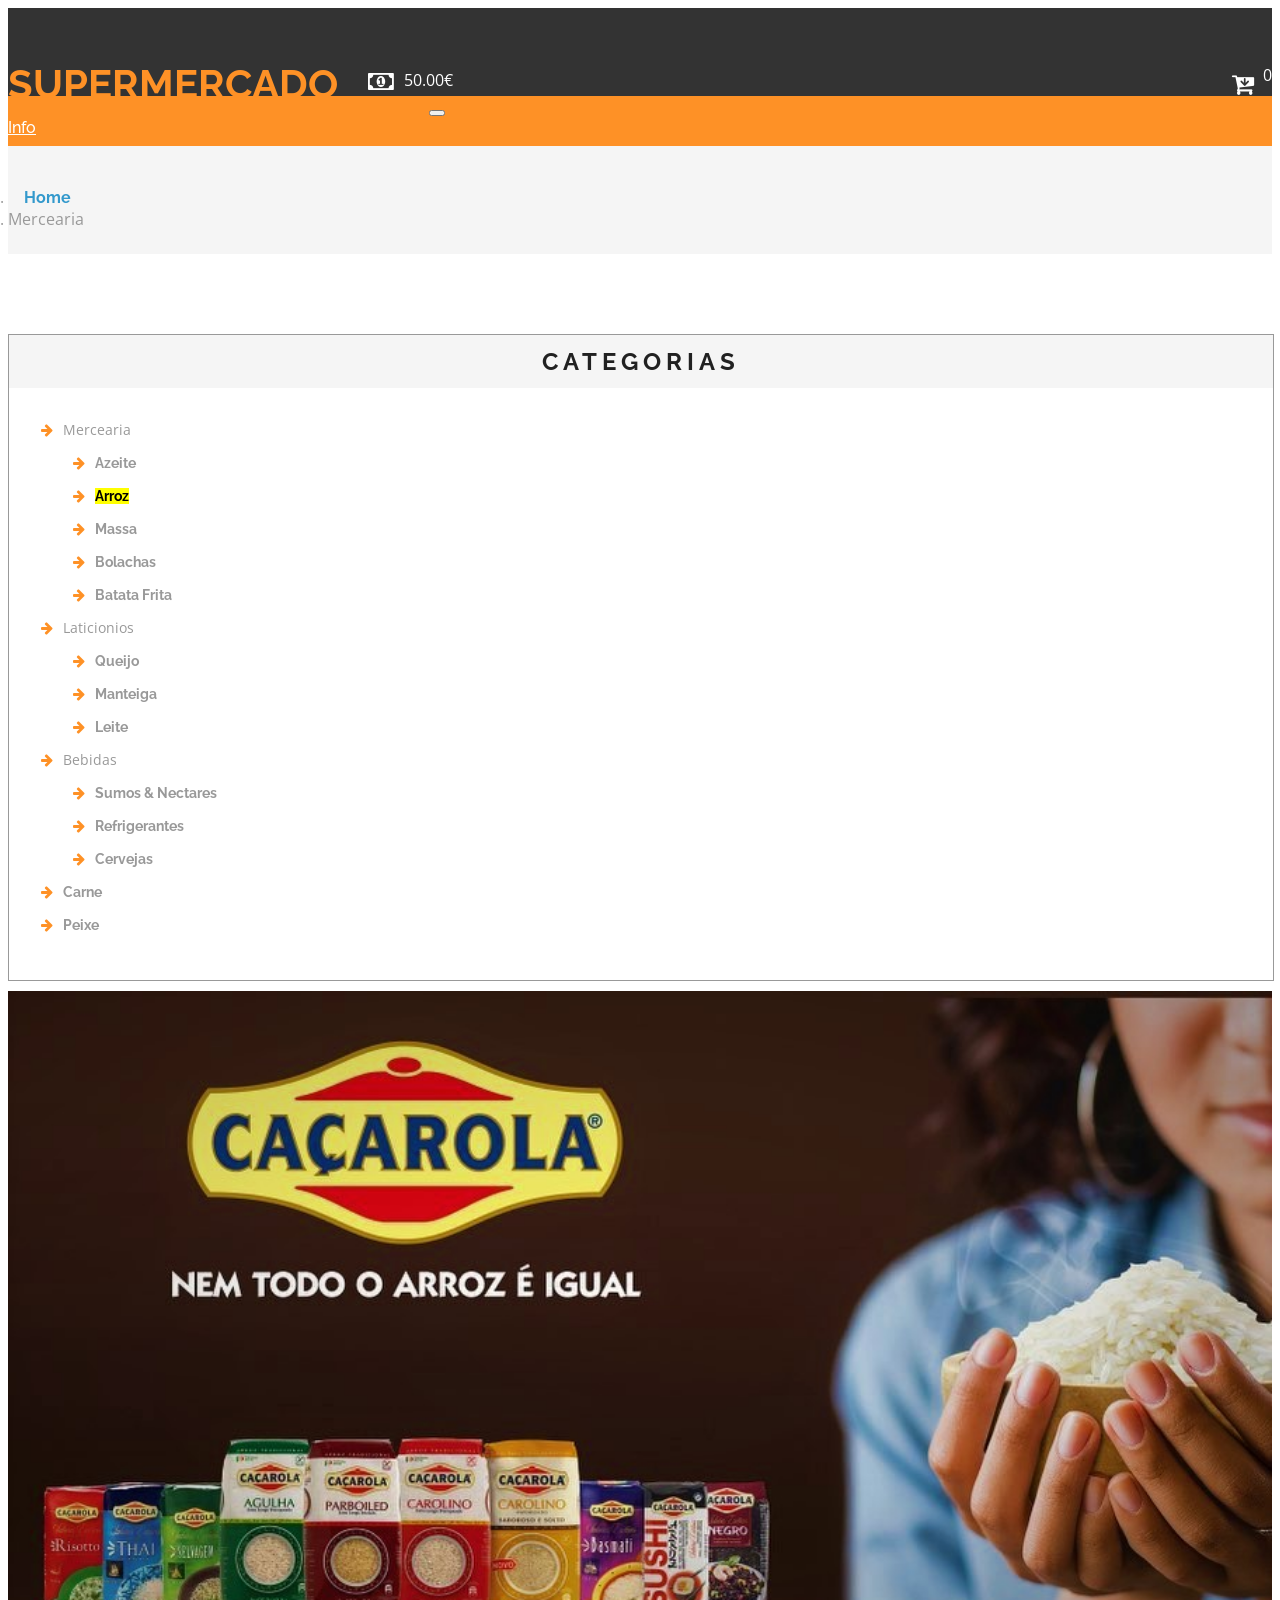
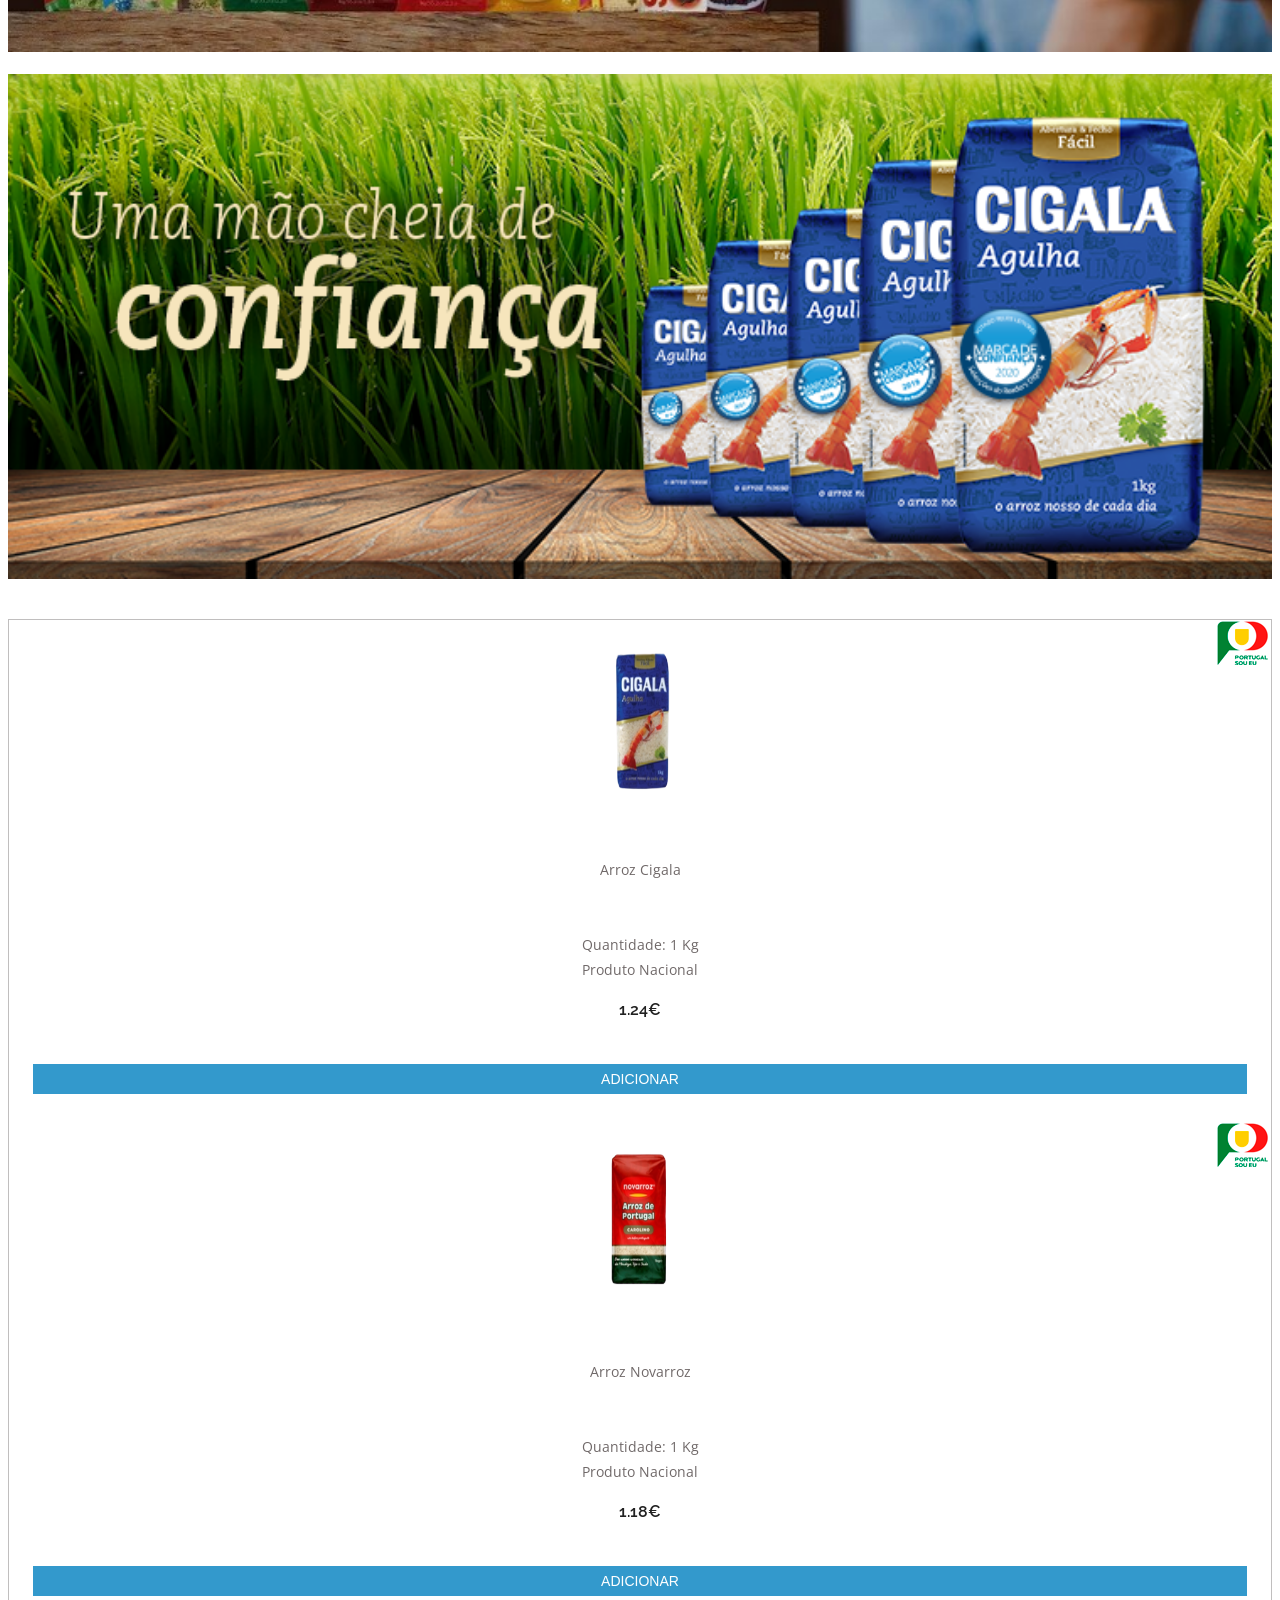
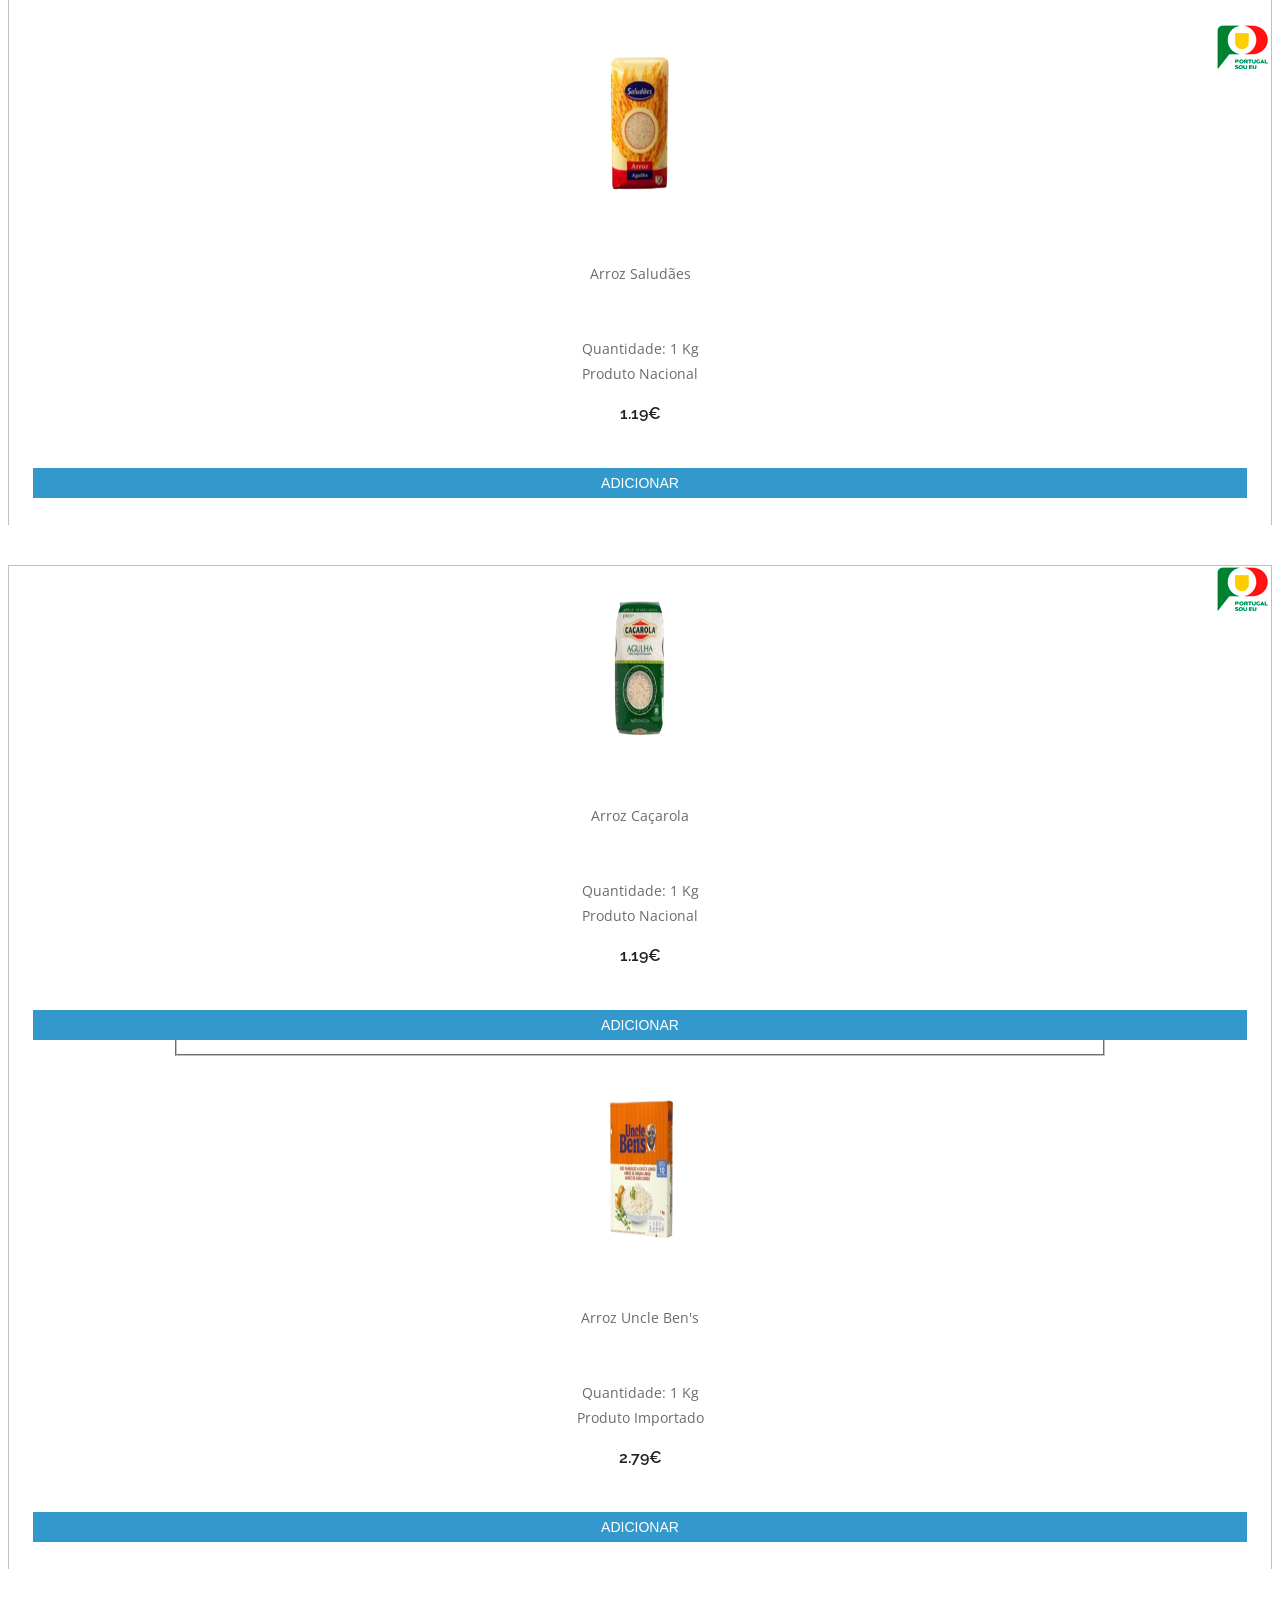
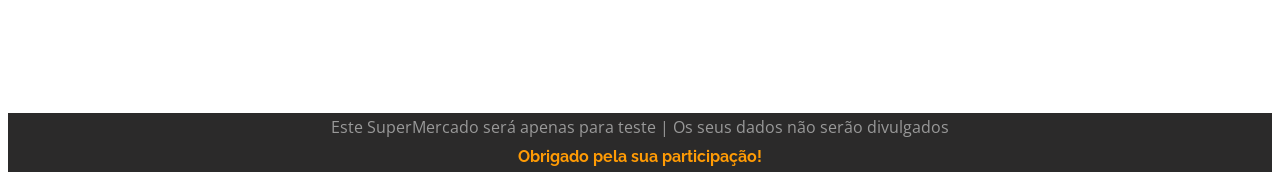
==== public/arroz.html @ 2b117a12 "Sem-persuasiva" ====
<!--
author: W3layouts
author URL: http://w3layouts.com
License: Creative Commons Attribution 3.0 Unported
License URL: http://creativecommons.org/licenses/by/3.0/
-->
<!DOCTYPE html>
<html>
<head>
<title>Super Mercado</title>
<!-- for-mobile-apps -->
<meta name="viewport" content="width=device-width, initial-scale=1">
<meta http-equiv="Content-Type" content="text/html; charset=utf-8" />
<meta name="keywords" content="Super Market Responsive web template, Bootstrap Web Templates, Flat Web Templates, Android Compatible web template, 
Smartphone Compatible web template, free webdesigns for Nokia, Samsung, LG, SonyEricsson, Motorola web design" />
<script type="application/x-javascript"> addEventListener("load", function() { setTimeout(hideURLbar, 0); }, false);
		function hideURLbar(){ window.scrollTo(0,1); } </script>
<!-- //for-mobile-apps -->
<link href="css/bootstrap.css" rel="stylesheet" type="text/css" media="all" />
<link href="css/style.css" rel="stylesheet" type="text/css" media="all" />
<!-- font-awesome icons -->

<link href="css/font-awesome.css" rel="stylesheet"> 
<!-- //font-awesome icons -->
<!-- js -->
<script src="js/jquery-1.11.1.min.js"></script>
<!-- //js -->
<link href='//fonts.googleapis.com/css?family=Raleway:400,100,100italic,200,200italic,300,400italic,500,500italic,600,600italic,700,700italic,800,800italic,900,900italic' rel='stylesheet' type='text/css'>
<link href='//fonts.googleapis.com/css?family=Open+Sans:400,300,300italic,400italic,600,600italic,700,700italic,800,800italic' rel='stylesheet' type='text/css'>
<!-- start-smoth-scrolling -->
<script type="text/javascript" src="js/move-top.js"></script>
<script type="text/javascript" src="js/easing.js"></script>
<script type="text/javascript">
	jQuery(document).ready(function($) {
		$(".scroll").click(function(event){		
			event.preventDefault();
			$('html,body').animate({scrollTop:$(this.hash).offset().top},1000);
		});
	});
</script>
<!-- start-smoth-scrolling -->
</head>
	
<body>
<!-- header -->
	<div class="agileits_header">
		<div class="container">
			<div class="w3l_offers">
				<p>Dispomos de uma vasta gama de <a href="Info.html"> produtos nacionais</a></p>
			</div>
	
			<div class="clearfix"> </div>
		</div>
	</div>
	<div class="logo_products">
        <div class="container">
            <div class="w3ls_logo_products_left">
                <h1><a href="index.html">SuperMercado</a></h1>
                <i class='fa fa-money' style='font-size:24px;color:white'></i>
                <span>50€</span>
            </div>
        <div class="product_list_header">
			<div class="notice-checkout">
				<i class="fa fa-arrow-right"style='font-size:48px;margin-left: 5px;'></i>
			</div>
                    <form action="#" method="post" class="last"> 
                        <input type="hidden" name="cmd" value="_cart">
                        <input type="hidden" name="display" value="1">
                        <button class="w3view-cart" type="submit" name="submit" value=""><i class="fa fa-cart-arrow-down" aria-hidden="true"></i></button>
                    </form>
                    <span id="number-goodies"></span>
            </div>

            <div class="clearfix"> </div>
        </div>
    </div>
	<div class="item-added">
        <span>Item adicionado com sucesso!</span>
    </div>

<!-- //header -->
<div class="navigation-agileits">
		<div class="container">
			<nav class="navbar navbar-default">
							<!-- Brand and toggle get grouped for better mobile display -->
							<div class="navbar-header nav_2">
								<button type="button" class="navbar-toggle collapsed navbar-toggle1" data-toggle="collapse" data-target="#bs-megadropdown-tabs">
									<span class="sr-only">Toggle navigation</span>
									<span class="icon-bar"></span>
									<span class="icon-bar"></span>
									<span class="icon-bar"></span>
								</button>
							</div> 
							<div class="collapse navbar-collapse" id="bs-megadropdown-tabs">
								<ul class="nav navbar-nav">
									<!-- Mega Menu -->
									<li><a href="Info.html">Info</a></li>
								</ul>
							</div>
							</nav>
			</div>
		</div>

<!-- breadcrumbs -->
	<div class="breadcrumbs">
		<div class="container">
			<ol class="breadcrumb breadcrumb1 animated wow slideInLeft" data-wow-delay=".5s">
				<li><a href="index.html"><span class="glyphicon glyphicon-home" aria-hidden="true"></span>Home</a></li>
				<li class="active">Mercearia</li>
			</ol>
		</div>
	</div>
<!-- //breadcrumbs -->
<!--- household -->
	<div class="products">
		<div class="container">
			<div class="col-md-4 products-left">
				<div class="categories">
					<h2>Categorias</h2>
					<ul class="cate">

                        <li><i class="fa fa-arrow-right" aria-hidden="true"></i>Mercearia</li>
						<ul>
							<li><a href="azeite.html"><i class="fa fa-arrow-right" aria-hidden="true"></i>Azeite</a></li>
                            <li><a href="arroz.html"><i class="fa fa-arrow-right" aria-hidden="true"></i><mark>Arroz</mark></a></li>
							<li><a href="Massa.html"><i class="fa fa-arrow-right" aria-hidden="true"></i>Massa</a></li>
							<li><a href="Bolachas.html"><i class="fa fa-arrow-right" aria-hidden="true"></i>Bolachas</a></li>
							<li><a href="batataFrita.html"><i class="fa fa-arrow-right" aria-hidden="true"></i>Batata Frita</a></li>
						</ul>
						<li><i class="fa fa-arrow-right" aria-hidden="true"></i>Laticionios</li>
						<ul>
							<li><a href="Queijo.html"><i class="fa fa-arrow-right" aria-hidden="true"></i>Queijo</li>
							<li><a href="Manteiga.html"><i class="fa fa-arrow-right" aria-hidden="true"></i>Manteiga </a></li>
							<li><a href="Leite.html"><i class="fa fa-arrow-right" aria-hidden="true"></i>Leite</a></li>
						</ul>
						
						
						<li><i class="fa fa-arrow-right" aria-hidden="true"></i>Bebidas</li>
						<ul>
							<li><a href="Sumos.html"><i class="fa fa-arrow-right" aria-hidden="true"></i>Sumos & Nectares</a></li>
							<li><a href="Refrigerantes.html"><i class="fa fa-arrow-right" aria-hidden="true"></i>Refrigerantes</a></li>
							<li><a href="Cervejas.html"><i class="fa fa-arrow-right" aria-hidden="true"></i>Cervejas</a></li>
						</ul>
						
						
						<li><a href="Carne.html"><i class="fa fa-arrow-right" aria-hidden="true"></i>Carne</a> </li>
						<li><a href="Peixe.html"><i class="fa fa-arrow-right" aria-hidden="true"></i>Peixe</a> </li>
					</ul>
				</div>	
				<div class="teste">
					<img src="images/caçarola.jpg" alt=""  class=""/>
					<br>
					<img src="images/cigala.png" alt=""  class=""/>
				</div>																																																							
			</div>
			<div class="col-md-8 products-right">
				
				<div class="agile_top_brands_grids">
					<div class="col-md-4 top_brand_left">
						<div class="hover14 column">
							<div class="agile_top_brand_left_grid">
								<div class="agile_top_brand_left_grid_pos">
									<img src="images/offer.png" alt=" " class="img-responsive">
								</div>
								<div class="agile_top_brand_left_grid1">
									<figure>
										<div class="snipcart-item block">
											<div class="snipcart-thumb">
												<a><img title=" " alt=" " width="80" height="100" src="images/arroz/cigala.png"></a>		
												<p>Arroz Cigala</p>
												<p>Quantidade: 1 Kg</p>
												<p>Produto Nacional</p>
												<h4>1.24€</h4>
											</div>
											<div class="snipcart-details top_brand_home_details">
												<form action="#" method="post">
													<fieldset>
														<input type="hidden" name="cmd" value="_cart">
														<input type="hidden" name="add" value="1">
														<input type="hidden" name="business" value=" ">
														<input type="hidden" name="item_name" value="Arroz Cigala">
														<input type="hidden" name="amount" value="1.24">
														<input type="hidden" name="origem" value="Nacional">
														<input type="hidden" name="discount_amount" value="0">
														<input type="hidden" name="currency_code" value="EUR">
														<input type="hidden" name="return" value=" ">
														<input type="hidden" name="cancel_return" value=" ">
														<input type="submit" name="submit" value="Add to cart" class="button">
													</fieldset>
												</form>
											</div>
										</div>
									</figure>
								</div>
							</div>
						</div>
					</div>
					<div class="col-md-4 top_brand_left">
						<div class="hover14 column">
							<div class="agile_top_brand_left_grid">
								<div class="agile_top_brand_left_grid_pos">
									<img src="images/offer.png" alt=" " class="img-responsive">
								</div>
								<div class="agile_top_brand_left_grid1">
									<figure>
										<div class="snipcart-item block">
											<div class="snipcart-thumb">
												<a><img title=" " alt=" " width="70" height="100" src="images/arroz/novarroz.png"></a>		
												<P>Arroz Novarroz</p>
												<p>Quantidade: 1 Kg</p>
												<p>Produto Nacional</p>
												<h4>1.18€</h4>
											</div>
											<div class="snipcart-details top_brand_home_details">
												<form action="#" method="post">
													<fieldset>
														<input type="hidden" name="cmd" value="_cart">
														<input type="hidden" name="add" value="1">
														<input type="hidden" name="business" value=" ">
														<input type="hidden" name="item_name" value="Arroz Novarroz">
                                                        <input type="hidden" name="amount" value="1.18">
                                                        <input type="hidden" name="origem" value="Nacional">
														<input type="hidden" name="discount_amount" value="0">
														<input type="hidden" name="currency_code" value="EUR">
														<input type="hidden" name="return" value=" ">
														<input type="hidden" name="cancel_return" value=" ">
														<input type="submit" name="submit" value="Add to cart" class="button">
													</fieldset>
												</form>
											</div>
										</div>
									</figure>
								</div>
							</div>
						</div>
					</div>
					<div class="col-md-4 top_brand_left">
						<div class="hover14 column">
							<div class="agile_top_brand_left_grid">
								<div class="agile_top_brand_left_grid_pos">
									<img src="images/offer.png" alt=" " class="img-responsive">
								</div>
								<div class="agile_top_brand_left_grid_pos">
									<img src="images/offer.png" alt=" " class="img-responsive">
								</div>
								<div class="agile_top_brand_left_grid1">
									<figure>
										<div class="snipcart-item block">
											<div class="snipcart-thumb">
												<a><img title=" " alt=" " width="80" height="100" src="images/arroz/saludoes.png"></a>
												<p>Arroz Saludães</p>
												<p>Quantidade: 1 Kg</p>
												<p>Produto Nacional</p>
												<h4>1.19€</h4>
											</div>
											<div class="snipcart-details top_brand_home_details">
												<form action="#" method="post">
													<fieldset>
														<input type="hidden" name="cmd" value="_cart">
														<input type="hidden" name="add" value="1">
														<input type="hidden" name="business" value=" ">
														<input type="hidden" name="item_name" value="Arroz Saludães">
														<input type="hidden" name="amount" value="1.19">
                                                        <input type="hidden" name="origem" value="Nacional">
														<input type="hidden" name="discount_amount" value="0">
														<input type="hidden" name="currency_code" value="EUR">
														<input type="hidden" name="return" value=" ">
														<input type="hidden" name="cancel_return" value=" ">
														<input type="submit" name="submit" value="Add to cart" class="button">
													</fieldset>
												</form>
											</div>
										</div>
									</figure>
								</div>
							</div>
						</div>
					</div>
						<div class="clearfix"> </div>
				</div>
				<div class="agile_top_brands_grids">
					<div class="col-md-4 top_brand_left">
						<div class="hover14 column">
							<div class="agile_top_brand_left_grid">
								<div class="agile_top_brand_left_grid_pos">
									<img src="images/offer.png" alt=" " class="img-responsive">
								</div>
								<div class="agile_top_brand_left_grid1">
									<figure>
										<div class="snipcart-item block">
											<div class="snipcart-thumb">
												<a><img title=" " alt=" " width="70" height="100" src="images/arroz/cacarola.png"></a>		
														<p>Arroz Caçarola</p>
														<p>Quantidade: 1 Kg</p>
                                                        <p>Produto Nacional</p>
                                                        <h4>1.19€</h4>
                                                    </div><br>
                                                    <div class="snipcart-details top_brand_home_details">
                                                        <form action="#" method="post">
                                                            <fieldset>
                                                            <input type="hidden" name="cmd" value="_cart">
                                                            <input type="hidden" name="add" value="1">
                                                            <input type="hidden" name="business" value=" ">
                                                            <input type="hidden" name="item_name" value="Arroz Caçarola">
                                                            <input type="hidden" name="amount" value="1.19">
                                                            <input type="hidden" name="origem" value="Nacional">
														    <input type="hidden" name="discount_amount" value="0">
														    <input type="hidden" name="currency_code" value="EUR">
														    <input type="hidden" name="return" value=" ">
														<input type="hidden" name="cancel_return" value=" ">
														<input type="submit" name="submit" value="Add to cart" class="button">
													</fieldset>
												</form>
											</div>
										</div>
									</figure>
								</div>
							</div>
						</div>
					</div>
					<div class="col-md-4 top_brand_left">
						<div class="hover14 column">
							<div class="agile_top_brand_left_grid">
								<div class="agile_top_brand_left_grid_pos">
									<img src="images/offer.png" alt=" " class="img-responsive">
								</div>
								<div class="agile_top_brand_left_grid1">
									<figure>
										<div class="snipcart-item block">
											<div class="snipcart-thumb">
												<a><img title=" " alt=" " width="80" height="100" src="images/arroz/uncle_bens.png"></a>		
												<p>Arroz Uncle Ben's</p>
												<p>Quantidade: 1 Kg</p>
												<p>Produto Importado</p>
												<h4>2.79€</h4>
											</div>
											<div class="snipcart-details top_brand_home_details">
												<form action="#" method="post">
													<fieldset>
														<input type="hidden" name="cmd" value="_cart">
														<input type="hidden" name="add" value="1">
														<input type="hidden" name="business" value=" ">
														<input type="hidden" name="item_name" value="Arroz Uncle Ben's">
                                                        <input type="hidden" name="amount" value="2.79">
                                                        <input type="hidden" name="origem" value="Importado">
														<input type="hidden" name="discount_amount" value="0">
														<input type="hidden" name="currency_code" value="EUR">
														<input type="hidden" name="return" value=" ">
														<input type="hidden" name="cancel_return" value=" ">
														<input type="submit" name="submit" value="Add to cart" class="button">
													</fieldset>
												</form>
											</div>
										</div>
									</figure>
								</div>
							</div>
						</div>
					</div>
						<div class="clearfix"> </div>
				</div>
				
			</div>
			<div class="clearfix"> </div>
		</div>
	</div>
<!--- household -->
<div class="footerB">

		
		<div class="footer-copy">
			
			<div class="container">
				<p>Este SuperMercado será apenas para  teste | Os seus dados não serão divulgados <br><a >Obrigado pela sua participação!</a></p>
			</div>
		</div>

	</div>	
<!-- Bootstrap Core JavaScript -->
<script src="js/bootstrap.min.js"></script>
<!-- top-header and slider -->
<!-- here stars scrolling icon -->
	<script type="text/javascript">
		$(document).ready(function() {
			/*
				var defaults = {
				containerID: 'toTop', // fading element id
				containerHoverID: 'toTopHover', // fading element hover id
				scrollSpeed: 1200,
				easingType: 'linear' 
				};
			*/
								
			$().UItoTop({ easingType: 'easeOutQuart' });
								
			});
	</script>
<!-- //here ends scrolling icon -->
<script src="js/minicart.min.js"></script>
<script>
	// Mini Cart
	paypal.minicart.render({
		action: '#'
	});

	if (~window.location.search.indexOf('reset=true')) {
		paypal.minicart.reset();
	}
	flagOnlyOnNational();
</script>
<!-- main slider-banner -->
<script src="js/skdslider.min.js"></script>
<link href="css/skdslider.css" rel="stylesheet">
<script type="text/javascript">
		jQuery(document).ready(function(){
			jQuery('#demo1').skdslider({'delay':5000, 'animationSpeed': 2000,'showNextPrev':true,'showPlayButton':true,'autoSlide':true,'animationType':'fading'});
						
			jQuery('#responsive').change(function(){
			  $('#responsive_wrapper').width(jQuery(this).val());
			});
			
		});
</script>	
<!-- //main slider-banner --> 

</body>
</html>
---- public/css/style.css ----
/*--
Author: W3layouts
Author URL: http://w3layouts.com
License: Creative Commons Attribution 3.0 Unported
License URL: http://creativecommons.org/licenses/by/3.0/
--*/
html, body{
    font-size: 100%;
	font-family: 'Open Sans', sans-serif;
	background:#ffffff;
}
ul li,ol li{
	font-size:14px;
}
p{
	margin:0;
}
h1,h2,h3,h4,h5,h6,a{
	font-family: 'Raleway', sans-serif;
	margin:0;
	font-weight:700;
}
::selection {
    color: rgb(0, 0, 0);
    background: #fe9126;
}

ul,label{
	margin:0;
	padding:0;
}
body a:hover{
	text-decoration:none;
}
/*-- header --*/
span.glyphicon.glyphicon-shopping-cart.my-cart-icon.my-cart-icon-affix {
	position: relative !important;
}
.btn-danger {
    color: #fff;
    background-color: #3399cc;
    border-color: #3399cc;
}
.modal-dialog {
    width: 850px;
	margin:75px auto 30px;
}

.snipcart-thumb {
    height: 80%;
}

.snipcart-thumb p{
    position: absolute;
    bottom: 50%;
    left: 0;
    right: 0;
    margin-left: auto;
    margin-right: auto
}

.snipcart-thumb p + p{
    position: absolute;
    bottom: 35%;
    left: 0;
    right: 0;
    margin-left: auto;
    margin-right: auto
}

.snipcart-thumb p + p + p{
    position: absolute;
    bottom: 30%;
    left: 0;
    right: 0;
    margin-left: auto;
    margin-right: auto
}

.snipcart-thumb h4{
    position: absolute;
    bottom: 25%;
    left: 0;
    right: 0;
    margin-left: auto;
    margin-right: auto
}

.snipcart-thumb a {
    display: block;
    text-align: center;
}
.snipcart-thumb img {
    height:150px
}
.my-cart-icon-affix i {
    background: #fe9126 !important;
}
.agile_top_brand_left_grid {
    position: relative;
    display: block;
    height: 100%;
}
i.badge.badge-notify.my-cart-badge {
    font-style: normal;
    background: #3399cc;
    font-size: 14px;
    position: absolute;
    top: -10px;
    right:-22px;
}
.product_list_header span {
    font-size: 1em;
    color: #fff;
	top: 1em;
}
input[type="submit"],#PPMiniCart .minicart-submit,.w3ls_vegetables ul li a,input[type="reset"],.agileinfo_mail_grid_left ul li a,.events_bottom_left2 ul li a,.w3ls_service_grids1_right a,ul.agileits_social_icons li a,.w3l_banner_nav_right_banner_pet a,.w3ls_w3l_banner_nav_right_grid_head_grid ul li a,.products-breadcrumb ul li a,.w3_footer_grid ul li a,.w3l_fresh_vegetables_grid ul li a,.wthree_footer_copy p a,.agile_top_brand_left_grid1 .button,.w3ls_logo_products_left1 ul.special_items li a,.w3ls_logo_products_left1 ul.phone_email li a{
	transition: .5s ease-in;
	-webkit-transition: .5s ease-in;
	-moz-transition: .5s ease-in;
	-o-transition: .5s ease-in;
	-ms-transition: .5s ease-in;
}
.agileits_header {
    background: #333333;
    padding: 12px 0;
}
.w3l_offers {
    float: left;
    padding: 9px 0;
	width: 47%;
}
.w3l_offers p {
    font-size: 15px;
    color: #fff;
}
.w3l_offers p a {
    color: #fe9126;
    text-decoration: none;
}
.w3l_search {
    float: right;
    width: 25.33%;
    margin: 0em 0 0em 0em;
}
.w3l_search input[type="search"] {
    width: 83%;
    padding:10px;
    font-size: 14px;
    color: #999;
    outline: none;
    border: 1px solid #cccccc;
    background: none;
    -webkit-appearance: none;
    transition: 0.5s all;
    -webkit-transition: 0.5s all;
    -moz-transition: 0.5s all;
}
i.fa.fa-angle-right {
    font-size: 15px;
    margin-right: 5px;
}
.teste{
    display: flex;
    flex-flow: column;
    margin-top: 10px;
}

.teste img {
    width: 100%;
}

.imgComprida{
    display:flex;

}

.imgComprida img {
    height: 350px;
    width: 350px;
}

.teste1{
    display:flex;

}

.teste1 img {
    width: 100%;
}

i.fa.fa-phone {
    margin-right: 10px;
    font-size: 20px;
}
button.btn.btn-default.search {
    background: #fe9126;
    padding: 11px 12px 11px;
    float: right;
    outline: none;
    border: none;
}
button.btn.btn-default.search:hover {
    background:#333;
	
}
.agile-login {
    float: left;
    width: 40%;
    text-align: center;
    padding: 9px 0;
}
.agile-login ul li {
    display: inline-block;
    padding: 0em 1em;
}
.agile-login ul li a {
    font-size: 1em;
    text-transform: capitalize;
    color: #fff;
    text-decoration: none;
}
.w3l_search input[type="search"] {
	margin-top:0px;
}
.w3l_search i.fa.fa-search {
    font-size: 17px;
	color:#fff;
}
button.w3l_search {
    border: none;
    position: absolute;
    top: 4px;
    right: 11px;
    width: 47px;
    height: 43px;
    outline: none;
    box-shadow: none;
    background:#00e58b;
    padding: 0;
    border-radius: inherit;
    -webkit-appearance: none;
    -webkit-transition: .5s all;
    -moz-transition: .5s all;
    transition: .5s all;
}
.btn-default:hover {
    background-color:#000;
    border:none;
}
.cart-wthree .fa {
    font-size: 34px;
    margin-top: 7px;
}
button.w3view-cart {
    background: transparent;
    border: none;
}
button.w3view-cart:focus{
	outline:none;
}
.logo_products {
    z-index: 999;
    position: -webkit-sticky; /* Safari */
    position: sticky;
    top: -1rem;
    padding: 2em 0;
    background: #333333;
}
.w3ls_logo_products_left {
    float: left;
    text-align: center;
    width: 33.33%;
}
.w3ls_logo_products_left h1 a{
	font-size: 40px;
    color: #fe9126;
    text-decoration: none;
    text-transform: uppercase;
    display: block;
    line-height: 1;
}
.w3ls_logo_products_left1 {
    float: left;
    margin-top: 0.6em;
    width: 33.33%;
}
.w3ls_logo_products_left1 ul.phone_email li{
	display:inline-block;
	color:#212121;
}
/*-- //header --*/
.navbar-default .navbar-nav > li > a {
    color: #fff;
    font-size: 16px;
    font-weight: 500;
}
.logo-nav-left1 ul li.active a.act{
	color:#fff !important;
}
.multi-column-dropdown li a {
    color: #999 !important;
}
.navbar-default .navbar-nav > .active > a, .navbar-default .navbar-nav > .active > a:hover, .navbar-default .navbar-nav > .active > a:focus {
    background-color: transparent;
	 color: #fff !important;
}
.navbar-default .navbar-collapse, .navbar-default .navbar-form {
    border: none;
}
.navbar {
    position: relative;
    min-height: 50px;
    margin-bottom: 10px;
    border: 1px solid transparent;
}
.nav .open > a, .nav .open > a:hover, .nav .open > a:focus {
    color: #fff;
}
.navbar-default {
    background: none;
    border: none;
}
.navbar-collapse {
    padding: 0;
}
ul.multi-column-dropdown h6 {
    font-size: 20px;
    color:#fe9126;
    margin: 0 0 0em;
    padding-bottom: 1em;
    border-bottom: 1px solid #E4E4E4;
    text-transform: capitalize;
}
.multi-column-dropdown li {
    list-style-type: none;
    margin: 14px 0;
}
.multi-column-dropdown li a {
    display: block;
    clear: both;
    line-height: 1.428571429;
    color: #999 !important;
    white-space: normal;
	font-weight:500 !important;
}
.dropdown-menu.columns-3 {
    min-width: 190px;
    padding: 20px 30px;
}
.nav .open > a, .nav .open > a:hover, .nav .open > a:focus {
    background: none;
    border: none;
}
.navbar-default .navbar-nav > .open > a, .navbar-default .navbar-nav > .open > a:hover, .navbar-default .navbar-nav > .open > a:focus {
    background-color: transparent;
}
.nav > li > a:hover, .nav > li > a:focus {
    background: none;
	color:#fff !important;
}
.navbar-default .navbar-nav > .open > a, .navbar-default .navbar-nav > .open > a:hover, .navbar-default .navbar-nav > .open > a:focus {
    color: #fff;
}
.multi-gd-img img {
    width: 100%;
}
.navigation-agileits {
    background: #fe9126;
}
.navbar-nav > li {
    float: left;
    margin-left: 17px;
}
.navbar-nav > li:nth-child(1) {
    margin-left: 0px;
}
/*-- banner --*/
.navbar-collapse {
    padding: 0;
    box-shadow: none;
}
.navbar {
    margin-bottom: 0;
    border: none;
}
/*-- cart --*/
/*-- cart-box --*/ 
.w3view-cart {
    background: #3399cc;
    border: none;
	-webkit-border-radius: 50%;
	-moz-border-radius: 50%;
	-o-border-radius: 50%;
	-ms-border-radius: 50%;
    border-radius: 50%;
    width: 40px;
    height: 40px;
    text-align: center;
    outline: none;
}
.w3view-cart i.fa {
    font-size: 24px;
    color: #ffffff;
    vertical-align: middle;
}
/*-- //cart-box --*/
/*-- top-brands --*/
.tag {
    position: absolute;
    top: -1%;
    right: 10%;
}
.top-brands h2,.newproducts-w3agile h3,.login h2,.register h2,.faq-w3agile h3,.brands h3{
	text-align:center;
	color:#212121;
	padding-bottom:.5em;
	position:relative;
	font-size: 2.5em;
	text-transform: uppercase;
}
.top-brands h2:after,.newproducts-w3agile h3:after,.login h2:after,.register h2:after,.faq-w3agile h3:after,.brands h3:after{
	content: '';
    background: #3399cc;
    height: 2px;
    width: 15%;
    position: absolute;
    bottom: 0%;
    left: 43%;
}
.agile_top_brand_left_grid{
	background: #FFFFFF;
    padding: .5em;
    position: absolute;
   
}

.snipcart-item{
    padding-bottom: 20px;
    height: 100%;
}
.top_brand_right{
    padding: .5em;
    position:absolute;
    top:0%;
    right:0%;
    
}
.agile_top_brand_left_grid_pos{
	position:absolute;
	top:0%;
	right:0%;
}
.agile_top_brand_left_grid1{
    padding:1em;
    height: 100%;
}
.agile_top_brand_left_grid1 figure {
    height: 100%;
}

.agile_top_brand_left_grid1 img{
	margin:0 auto;
}
.top-brands{
    /*background: #f5f5f5;*/
	padding: 0 0 3em 0;
}
.top-brands .container{
    width: 100% !important; 
}
.agile_top_brand_left_grid1 p{
	color:#706969;
	margin:1.5em 0 1em;
	line-height:1.5em;
	text-transform:capitalize;
	font-size:14px;
	text-align: center;
}
.agile_top_brand_left_grid1 h4,.agileinfo_single_right_snipcart h4{
	font-weight:600;
	font-size:1em;
	color:#212121;
	text-align: center;
}
.agile_top_brand_left_grid1 h4 span,.agileinfo_single_right_snipcart h4 span{
	font-weight:300;
	text-decoration:line-through;
	padding-left:1em;
}
/*-- cart --*/
.product_list_header {
    float: right;
}
.snipcart-details {
    text-align: center;
	margin: 1.5em auto 1em;
    width:77%;
}
.btn-danger.my-cart-btn:focus {
    outline: none;
}
.snipcart-details input.button {
    font-size: 14px;
    color: #fff;
    background: #3399cc;
    text-decoration: none;
    position: relative;
    border: none;
    border-radius: 0;
    width: 100%;
    text-transform: uppercase;
    padding: .5em 0;
    outline: none;
    position: absolute; 
    left: 0; 
    right: 0;
    bottom: 10%; 
    margin-left: auto; 
    margin-right: auto; 
}
.agile_top_brand_left_grid:hover .snipcart-details input.button,.snipcart-details input.button:hover{
    background: #fe9126;
}
.product_list_header input.button {
    color: #fff;
    font-size: 14px;
    outline: none;
    text-transform: capitalize;
    padding: .5em 2.5em .5em 1em;
    border: 1px solid #fe9126;
    margin: .35em 0 0;
    background: url(../images/cart.png) no-repeat 116px 9px;
}
#PPMiniCart form {
    width: 590px !important;
	padding: 10px 20px 40px !important;
	max-height:450px !important;
}
#PPMiniCart ul {
    width: 548px !important;
}
#PPMiniCart .minicart-item a {
    color: #212121 !important;
    font-size: 1em;
    display: block;
    margin-bottom: .5em;
    text-transform: capitalize;
}
#PPMiniCart .minicart-item {
    min-height:60px !important;
}
#PPMiniCart .minicart-attributes li {
    color: #999;
}
#PPMiniCart .minicart-remove {
    background: #3399cc !important;
    border: 1px solid #3399cc !important;
	opacity: 1 !important;
	outline:none;
}
#PPMiniCart .minicart-submit {
    display: none;
}
#PPMiniCart .minicart-submit:hover{
	background:#fe9126 !important;
	border-color: #5b951a !important;
}
#PPMiniCart .minicart-subtotal {
    padding-left: 25px !important;
	bottom: -17px !important;
}
#PPMiniCart {
    left: 44% !important;
}
.minicart-showing #PPMiniCart form{
    overflow-x: hidden;
    overflow-y: auto;
}
#PPMiniCart .minicart-footer {
    position: relative;
	width: 80%;
}
/*-- //cart --*/
.column div.agile_top_brand_left_grid {
	position: relative;
    margin:0;
    
}


.agile_top_brand_left_grid figure {
	margin: 0;
	padding: 0;
	background:transparent;
	overflow: hidden;
	z-index: 0;
}
/* Shine */
.hover14 figure {
	position: relative;
}
.hover14 figure::before {
	position: absolute;
	top: 0;
	left: -75%;
	z-index: 2;
	display: block;
	content: '';
	width: 50%;
	height: 100%;
	background: -webkit-linear-gradient(left, rgba(255,255,255,0) 0%, rgba(255,255,255,.3) 100%);
	background: linear-gradient(to right, rgba(255,255,255,0) 0%, rgba(255,255,255,.3) 100%);
	-webkit-transform: skewX(-25deg);
	transform: skewX(-25deg);
}
.hover14 figure:hover::before,.top_brand_left:hover .hover14 figure::before{
	-webkit-animation: shine .75s;
	animation: shine .75s;
}
@-webkit-keyframes shine {
	100% {
		left: 125%;
	}
}
@keyframes shine {
	100% {
		left: 125%;
	}
}
/*-- //top-brands --*/
div#myTabContent {
    padding: 40px 10px;
}
.nav-tabs > li {
    width: 100%;
}
.nav-tabs>li>a {
	margin: 0 0px;
	padding: 10px 53px;
	line-height: 1.42857143;
	font-size: 20px;
	text-align:center;
	text-transform:uppercase;
	font-weight: 600;
	border: 0px solid transparent;
	border-radius: 0px 0px 0 0;
	color: #016773;
}
.nav-tabs>li>a:hover, .nav>li>a:focus {
	text-decoration: none;
	background: #fe9126;
	color: #FFF;
	border:  0px solid transparent;
}
.nav-tabs>li.active>a, .nav-tabs>li.active>a:hover, .nav-tabs>li.active>a:focus {
    color: #FFF;
    background: #fe9126;
    border:  0px solid transparent;
    min-width: max-content;
}
.nav-tabs {
    border-bottom: 1px solid #fff;
    
}
.grid_3.grid_5 {
    margin-top: 5em;
	border: 1px solid #BEBEBE;
}
.grid_3.grid_5 h5 {
    font-size: 20px;
    color: #000;
    margin-bottom: 16px;
}
p.w3l-ad {
    font-size: 14px;
    color: #777;
    width: 42%;
    line-height: 28px;
}
.agile_top_brands_grids {
    margin-top: 40px;
}
.hover14.column {
    border: 1px solid #c0bebe;
    height: 500px;
}
.stars {
    text-align: center;
    margin-bottom: 13px;
}
i.blue-star {
    color: #3399cc;
}
i.gray-star {
    color: #808080;
}
/*-- to-top --*/
#toTop {
	display: none;
	text-decoration: none;
	position: fixed;
	bottom: 20px;
	right: 2%;
	overflow: hidden;
	z-index: 999; 
	width: 32px;
	height: 32px;
	border: none;
	text-indent: 100%;
	background: url(../images/arrow.png) no-repeat 0px 0px;
}
#toTopHover {
	width: 32px;
	height: 32px;
	display: block;
	overflow: hidden;
	float: right;
	opacity: 0;
	-moz-opacity: 0;
	filter: alpha(opacity=0);
}
/*-- //to-top --*/
.ban-bottom-w3l {
    padding: 5em 0;
}
.ban-bottom1 {
    float: left;
    width: 48%;
	margin-right:2%
}
.ban-bottom2 {
    float: left;
    width: 48%;
	margin-left:2%
}
.ban-img {
    margin-top: 2.1em;
}
.ban-top{
	position: relative;
    overflow: hidden;
}
.ban-top img {
	-moz-transition: all 1s;
    -o-transition: all 1s;
    -webkit-transition: all 1s;
    transition: all 1s;
    width: 100%;
}
.ban-top:hover img {
	-moz-transform: scale3d(1.1, 1.1, 1);
    -o-transform: scale3d(1.1, 1.1, 1);
    -ms-transform: scale3d(1.1, 1.1, 1);
    -webkit-transform: scale3d(1.1, 1.1, 1);
    transform: scale3d(1.1, 1.1, 1);
}
.ban-text {
    position: absolute;
    top: 50%;
    left: 25%;
    background: rgb(254, 145, 38);
    padding: 10px 30px;
}
.ban-text1 {
    position: absolute;
    top: 40%;
    left: 25%;
    background: rgb(254, 145, 38);
    padding: 10px 30px;
}
.ban-text h4 {
    font-size: 22px;
    color: #fff;
}
.ban-text1 h4 {
    font-size: 22px;
    color: #fff;
}
.ban-text2 h4 {
    font-size: 1.5em;
    color: #fff;
}
.ban-text2 span{
    display:block;
	line-height:1.5em;
}
/* Sweep To Top */
.hvr-sweep-to-top {
  display: inline-block;
  vertical-align: middle;
  -webkit-transform: translateZ(0);
  transform: translateZ(0);
  box-shadow: 0 0 1px rgba(0, 0, 0, 0);
  -webkit-backface-visibility: hidden;
  backface-visibility: hidden;
  -moz-osx-font-smoothing: grayscale;
  position: relative;
  -webkit-transition-property: color;
  transition-property: color;
  -webkit-transition-duration: 0.3s;
  transition-duration: 0.3s;
}
.hvr-sweep-to-top:before {
  content: "";
  position: absolute;
  z-index: -1;
  top: 0;
  left: 0;
  right: 0;
  bottom: 0;
  background: #F19E1F;
    border-radius: 50%;
	-webkit-border-radius: 60%;
	-moz-border-radius: 60%;
	-o-border-radius: 60%;
	-ms-border-radius: 60%;
  -webkit-transform: scaleY(0);
  transform: scaleY(0);
  -webkit-transform-origin: 50% 100%;
  transform-origin: 50% 100%;
  -webkit-transition-property: transform;
  transition-property: transform;
  -webkit-transition-duration: 0.3s;
  transition-duration: 0.3s;
  -webkit-transition-timing-function: ease-out;
  transition-timing-function: ease-out;
}
.hvr-sweep-to-top:hover, .hvr-sweep-to-top:focus, .hvr-sweep-to-top:active {
  color: white;
}
.hvr-sweep-to-top:hover:before, .hvr-sweep-to-top:focus:before, .hvr-sweep-to-top:active:before,.services-grid:hover .hvr-sweep-to-top:before{
  -webkit-transform: scaleY(1);
  transform: scaleY(1);
}
.ban-text2 {
    position: absolute;
    top: 14%;
    left: 45%;
    background: #3399cc;
    padding: 1.5em;
    border-radius: 60px;
    text-align: center;
	width: 18%;
}
/*--causel--*/
.carousel-indicators {
    position: absolute;
    bottom: -45px;
    left: 48%;
    z-index: 15;
	width: auto;
    padding-left: 0;
    margin: 0;
    text-align: center;
    list-style: none;
}


.carousel-indicators li {
    display: inline-block;
    width: 12px;
    height: 12px;
    margin:0 6px;
    text-indent: -999px;
    cursor: pointer;
    background-color: #029241;
    border: none;
    border-radius: 10px;
}
.carousel-indicators .active {
    background-color: #FAB005;
    margin: 0 6px;
}
/*-- footer --*/
.footer {
    padding: 5em 0 2em;
    background: #2b2a2a;
}

.footerB{
    padding: 0;
    background: #2b2a2a;
}

.footerB .footer-copy p{
	margin:4em 0 0;
	text-align:center;
	color:#999;
    line-height:1.8em;
    margin-bottom: 1.5rem;
}
.footerB .footer-copy p a{
	color:#ff9b05;
    text-decoration:none;
    text-align: center;
    margin-bottom:-10em;
}
.footerB .footer-copy p a:hover{
	color:#999;
}


.w3_footer_grid p{
	color:#afafaf;
	line-height:1.8em;
	margin-bottom:2em;
}
.w3_footer_grid ul li {
    list-style-type: none;
    margin-bottom: 1em;
    color: #afafaf;
    font-size: 14px;
}
.w3_footer_grid ul.address li i {
    color:#fe9126;
    border: 1px solid #fe9126;
    padding: .5em;
    margin-right: 1em;
}
.w3_footer_grid ul.address li span {
    display: block;
    margin-left: 3em;
}
.w3_footer_grid ul li a {
    color: #afafaf;
    text-decoration: none;
}
.w3_footer_grid ul li a:hover {
	color:#fe9126;
}
.w3_footer_grid h4{
	margin:2em 0 1em;
	font-size:1.2em;
	color:#ff9b05;
}
i.fa.fa-arrow-right {
    color: #fe9126;
    margin-right: 10px;
}
i.fa.fa-arrow-right .escolha strong{
    color: #fe9126;
}

.footer-copy1{
	position:relative;
	padding: 2em 0 0;
    border-bottom: 1px solid #F4F4F4;
}
.footer-copy-pos{
	position: absolute;
    right: 14%;
    bottom: -75%;
    width: 50px;
    height: 50px;
    border: 3px solid rgba(254, 155, 5, 0.69);
    border-radius: 25px;
    -webkit-border-radius: 25px;
    -moz-border-radius: 25px;
    -o-border-radius: 25px;
    -ms-border-radius: 25px;
    box-shadow: 0px 0px 15px rgba(255, 155, 5, 0.49);
}
.footer-copy p{
	margin:4em 0 0;
	text-align:center;
	color:#999;
	line-height:1.8em;
}
.footer-copy p a{
	color:#ff9b05;
	text-decoration:none;
}
.footer-copy p a:hover{
	color:#999;
}
.w3layouts-foot ul li{
	display:inline-block;
}
.w3layouts-foot ul li a {
    width: 32px;
    height: 32px;
    color: #fff;
    border: 1px solid #fff;
    text-align: center;
    display: inline-block;
    font-size: 18px;
    line-height: 32px;
    border-radius: 50%;
}
a.w3_agile_facebook:hover{
	background:#3b5998;
	 border: 1px solid #3b5998;
}
a.agile_twitter:hover{
	background:#1da1f2;
	 border: 1px solid #1da1f2;
}
a.w3_agile_dribble:hover{
	background:#ea4c89;
	border: 1px solid #ea4c89;
}
a.w3_agile_vimeo:hover{
	background:#1ab7ea;
	border: 1px solid #1ab7ea;
}
.w3layouts-foot {
    float: left;
}
.payment-w3ls {
    float: right;
}
.footer-botm {
    background: #393737;
    padding: 16px 0;
}
/*-- //footer --*/
.newproducts-w3agile {
    padding: 5em 0;
    background: #f5f5f5;
}
.breadcrumb1 li span {
    left: 0em;
    padding-right: 1em;
    color: #3399cc;
}


.breadcrumbs {

    padding: 1.5em 0;
    background: #f5f5f5;
}
.breadcrumb {
    margin-bottom: 0 !important;
	padding: 0 !important;
}
.breadcrumb1 li {
    font-size: 1em;
    color: #999;
}
.breadcrumb1 li a {
    color: #3399cc;
    text-decoration: none;
}
/*-- login --*/
.login-form-grids{
	width: 45%;
    padding: 3em;
	background:#F7F7F9;
	margin:3em auto 0;
}
.login-form-grids input[type="text"],.login-form-grids input[type="number"],.login-form-grids input[type="text"]{
	outline: none;
    border: 1px solid #DBDBDB;
    padding: 10px 10px 10px 10px;
    font-size: 14px;
    color: #999;
    display: block;
    width: 100%;
}
.login-form-grids select{
    outline: none;
    border: 1px solid #DBDBDB;
    padding: 10px 10px 10px 10px;
    font-size: 14px;
    color: #999;
    display: block;
    width: 100%;

}

.login-form-grids input[type="password"]{
	margin:1em 0 0;
}
.forgot {
    margin: 1.5em 0 0;
}
.login-form-grids input[type="submit"]{
	outline: none;
    border: none;
    padding: 10px 0;
    font-size: 1em;
    color: #fff;
    display: block;
    width: 100%;
    background:#3399cc;
    margin: 1.5em 0 0;
}
.login-form-grids input[type="submit"]:hover{
	background:#fe9126;
}
.login-form-grids ::-webkit-input-placeholder{
	color:#999;
}
.forgot a{
	color:#212121;
	font-size:14px;
	text-decoration:none;
}
.forgot a:hover{
	color:#d8703f;
}
.login h4{
	margin: 2em 0 0.5em;
    font-size: 1.5em;
    color: #212121;
    text-align: center;
    text-transform: uppercase;
}
.login p{
	font-size:14px;
	color:#999;
	line-height:1.8em;
	margin:0;
	text-align:center;
}
.login p a{
	color:#fe9126;
	text-decoration:none;
	font-size: 1.2em;
	padding: 0 .5em;
}
.login p a:hover{
	color:#212121;
}
.login p a span{
	top: 0.1em;
    font-size: .7em;
    left: 0.3em;
}
.login {
    padding: 5em 0;
}
/*-- //login --*/
/*-- register --*/
.register {
    padding: 5em 0;
}
.login-form-grids h5,.login-form-grids h6{
	font-size:1em;
	color:#212121;
	text-transform:uppercase;
	margin:0 0 2em;
}
.login-form-grids input[type="text"]{
	background:url(../images/img-sp.png) no-repeat 5px -259px #fff;
}
.login-form-grids input[type="text"]:nth-child(2){
	background:url(../images/img-sp.png) no-repeat 0px -298px #fff;
	margin:1em 0;
}
.register-check-box label{
	font-size:14px;
	font-weight:500;
	color:#999;
	margin: 1.5em 0 0 0em;
}
.checkbox {
    position: relative;
	padding-left: 38px !important;
    cursor: pointer;
}
.checkbox i {
    position: absolute;
    bottom: -2px;
    left: 0;
    display: block;
    width: 25px;
    height: 25px;
    outline: none;
    border: 2px solid #EDEDED;
    background: #FFF;
}
.checkbox input + i:after,.radio input + i:after {
    position: absolute;
    opacity: 0;
    transition: opacity 0.1s;
    -o-transition: opacity 0.1s;
    -ms-transition: opacity 0.1s;
    -moz-transition: opacity 0.1s;
    -webkit-transition: opacity 0.1s;
}
.checkbox input:checked + i:after,.radio input:checked + i:after{
    opacity: 1;
}
.checkbox input,.radio input {
    position: absolute;
    left: -9999px;
}
.checkbox input + i:after {
    content: '';
    background: url("../images/check.png") no-repeat 1px 2px;
    top: 0px;
    left: 2px;
    width: 16px;
    height: 16px;
    font: normal 12px/16px FontAwesome;
    text-align: center;
}
.login-form-grids h6{
	margin:3em 0 2em !important;
}
.login-form-grids input[type="password"]:nth-child(3) {
    margin:1em 0;
}
.register-home{
	margin:2em 0 0;
	text-align:center;
}
.register-home a{
	padding: 8px 45px;
    background: #9F9F9F;
	color:#fff;
	font-size:1em;
	text-decoration:none;
}
.register-home a:hover{
	background:#fe9126;
}
/*-- //register --*/
/*-- checkout --*/
.checkout h2{
	font-size:1em;
	color:#212121;
	text-transform:uppercase;
	margin:0 0 3em;
}
.checkout h2 span{
	color:#3399cc;
}
table.timetable_sub {
	width:100%;
	margin:0 auto;
}
.timetable_sub thead {
    background: #004284;
}
.timetable_sub th {
    background: #fe9126;
    color: #fff !important;
    text-transform: capitalize;
    font-size: 13px;
    border-right: 1px solid #fe9126;
}
.timetable_sub th, .timetable_sub td {
    text-align: center;
    padding: 7px;
    font-size: 14px;
    color: #212121;
}
.timetable_sub td {
	border:1px solid #CDCDCD;
}
td.invert-image a img {
    width:30%;
    margin: 0 auto;
}
.rem{
	position:relative;
}
.close1,.close2,.close3 {
    background: url('../images/close_1.png') no-repeat 0px 0px;
    cursor: pointer;
    width: 28px;
    height: 28px;
    position: absolute;
    right: 15px;
    top: -13px;
    -webkit-transition: color 0.2s ease-in-out;
    -moz-transition: color 0.2s ease-in-out;
    -o-transition: color 0.2s ease-in-out;
    transition: color 0.2s ease-in-out;
}
/*-- quantity-starts --*/
 .value-minus,
.value-plus{
    height: 40px;
    line-height: 24px;
    width: 40px;
    margin-right: 3px;
    display: inline-block;
    cursor: pointer;
    position: relative;
    font-size: 18px;
    color: #fff;
    text-align: center;
    -webkit-user-select: none;
    -moz-user-select: none;
	border:1px solid #b2b2b2;
	    vertical-align: bottom;
}
.quantity-select .entry.value-minus:before,
.quantity-select .entry.value-plus:before{
	content: ""; 
	width: 13px;
	height: 2px; 
	background: #000;
	left: 50%;
	margin-left: -7px; 
	top: 50%;
	margin-top: -0.5px;
	position: absolute;
}
.quantity-select .entry.value-plus:after{
	content: "";
	height: 13px;
	width: 2px; 
	background: #000;
	left: 50%; 
	margin-left: -1.4px;
    top: 50%;
    margin-top: -6.2px;
	position: absolute;
}
.value  {
    cursor: default;
    width: 40px;
	height:40px;
    padding: 8px 0px;
    color: #A9A9A9;
    line-height: 24px;
    border: 1px solid #E5E5E5;
    background-color: #E5E5E5;
    text-align: center;
    display: inline-block;
	margin-right: 3px;
}
.quantity-select .entry.value-minus:hover,
 .quantity-select .entry.value-plus:hover{
	background: #E5E5E5;
}

.quantity-select .entry.value-minus{
    margin-left: 0;
}
/*-- quantity-end --*/
.checkout-left-basket h4{
	padding: 1em;
    background:#3399cc;
    font-size: 1.1em;
    color: #fff;
    text-transform: uppercase;
    text-align: center;
    margin: 0 0 1em;
}
.checkout-left {
    margin: 2em 0 0;
}
.checkout-left-basket ul li{
	list-style-type:none;
	margin-bottom:1em;
	font-size:14px;
	color:#999;
}
.checkout-left-basket {
    float: left;
    width: 25%;
}
.checkout-right-basket{
	float: right;
    margin: 8em 0 0 0em;
}
.checkout-left-basket ul li span {
    float: right;
}
.checkout-left-basket ul li:nth-child(5) {
    font-size: 1em;
    color: #212121;
    font-weight: 600;
    padding: 1em 0;
    border-top: 1px solid #DDD;
	border-bottom: 1px solid #DDD;
    margin: 2em 0 0;
}
.checkout-right-basket a{
	padding:10px 30px;
	color:#fff;
	font-size:1em;
	background:#212121;
	text-decoration:none;
}
.checkout-right-basket a:hover{
	background:#fe9126;
}
.checkout-right-basket a span {
    left: -.5em;
    top: 0.1em;
}
.checkout {
    padding: 5em 0;
}
/*-- //checkout --*/
/*-- faq --*/
h3.w3ls-title.w3ls-title1 {
    text-align: center;
    margin: 0 0 1.5em;
    font-size: 2.5em;
}
.faq > li > a {
    width: 100%;
    display: block;
    position: relative;
    color: #fff;
    font-size: 1em;
    font-weight: 400;
    text-decoration: none;
}
.faq-w3agile .faq li {
    margin-top: 2em;
    list-style-type: none;
    padding-left: 0.5em;
}
.faq-w3agile .faq > li > a { 
    color: #999; 
    width: 41%;
} 
.faq-w3agile .faq li li.subitem1 {
    display: block;
    margin-top: 1em;
}
.faq-w3agile {
    margin-top: -10em;
    padding: 5em 0;
}
ul.faq {
    margin-top: 2em;
}
/*-- //faq-page --*/
/*-- single --*/
.agileinfo_single h2{
	font-size: 1.8em;
    color: #212121;
    line-height: 1.5em;
    text-transform: uppercase;
    margin-bottom: 1em;
}
.agileinfo_single_left {
    padding: 2em;
    box-shadow: 0px 0px 5px #b2afaf;
}
/*-- Ratings --*/
.rating1 {
    direction:ltr;
}
.starRating:not(old) {
    display: inline-block;
    height: 17px;
    width:100px;
    overflow: hidden;
}

.starRating:not(old) > input{
  margin-right :-26%;
  opacity      : 0;
}

.starRating:not(old) > label {
    float: right;
    background: url(../images/star.png);
    background-size: contain;
    margin-right: 2px;
}

.starRating:not(old) > label:before{
  content         : '';
  display         : block;
  width           : 16px;
  height          : 16px;
  background      : url(../images/star1.png);
  background-size : contain;
  opacity         : 0;
  transition      : opacity 0.2s linear;
}

.starRating:not(old) > label:hover:before,
.starRating:not(old) > label:hover ~ label:before,
.starRating:not(:hover) > :checked ~ label:before{
  opacity : 1;
}
/*-- //Ratings --*/
.agileinfo_single_right {
    padding-left: 5em;
}
.agileinfo_single_right_snipcart{
	margin:0 0 2em;
}
.agileinfo_single_right_details {
    margin: 0 !important;
    width: 25% !important;
}
.w3agile_description h4{
	font-size:1em;
	color:#212121;
	text-transform:uppercase;
}
.w3agile_description p{
	font-size:14px;
	color:#999;
	line-height:2em;
	margin:.5em 0 0;
	width:80%;
}
.w3agile_description {
    margin: 2em 0;
}
.w3ls_w3l_banner_nav_right_grid_popular{
	background:#f5f5f5;
	padding:5em 0 !important;
}
/*-- //single --*/
.brands {
    padding: 5em 0;
    background: #eed3b6;
}
.brands-w3l {
    text-align: center;
   
}
.brands-w3l p a{
    font-size: 17px;
    font-weight: 700;
    text-transform: uppercase;
    color: #39c;
	background: #fff;
    padding: 16px;
	display: block;
	 border: 1px solid #e1e1e1;
}
.brands-w3l p a:hover{
    box-shadow: 0 0 6px 1px #b6b6b6;
}
.brands-agile-1 {
    margin: 20px 0;
}
.brands-agile {
    margin-top: 5em;
}
/*-- products --*/
.products {
    padding: 5em 0;
}
.sorting{
	float:right;
	width: 35%;
}
.sorting-left{
	float: right;
    margin-right: 2em;
    width: 25%;
}
select#country,select#country1 {
    border: 1px solid #212121;
    outline: none;
    font-size: 14px;
    color: #212121;
    padding: 0.5em;
    width: 100%;
	cursor: pointer;
}

.products-right{
    /* margin-right: 100px;
    margin-left: -150px; */

}
.products-right{
    max-width: 80%;
}

.products-right-grids{
	margin-bottom: 2em;
}
.numbering{
	text-align:right;
}
ul.paging {
    margin: 4em auto 0;
}
.paging > .active > a,.paging > .active > a:hover {
    background-color:#ffc229;
    border-color:#EDB62B;
}
.pagination > li > a{
	color:#212121;
}

.categories{
    /* margin-left: -200px;
    margin-right: 150px; */
    width: 100% !important;
    
}

.categories,.new-products{
	border:1px solid #999;
}
.categories h2{
	font-size: 1.5em;
    color: #212121;
    margin: 0;
    padding: .5em;
    background: #f5f5f5;
    text-transform: uppercase;
    text-align: center;
    letter-spacing: 5px;
}
.filter-price h3{
	background:none;
}
.categories ul.cate,.new-products-grids{
	padding:2em;
}
.categories ul li{
	display:block;
	color:#999;
	font-size:14px;
	margin-bottom:1em;
}
.categories ul li a{
	color:#999;
	text-decoration:none;
}


.categories ul li a:hover{
	color:#3399cc;
}
.categories ul li span{
	float:right;
}
ul.cate ul{
	margin-left:2em;
}
ul.dropdown-menu1 li{
	display:block;
	font-size:14px;
}
ul.dropdown-menu1 li a{
	color:#212121;
	text-decoration:none;
}
input#amount {
    outline: none;
    margin: 0 auto;
    text-align: center;
    width: 100%;
}
.new-products-grid-left{
	float:left;
	width:35%;
}
.new-products-grid-right{
	float:right;
	width:60%;
}
/*-- //products --*/
/*-- about --*/
.about,.about-team, .contact,.codes {
    padding: 5em 0;
}
h3.w3_agile_header,h2.w3_agile_header {
    text-align: center;
    color: #212121;
    padding-bottom: .5em;
    position: relative;
    font-size: 2.5em;
    text-transform: uppercase
}
h3.w3_agile_header:after,h2.w3_agile_header:after{
    content: '';
    background: #3399cc;
    height: 2px;
    width: 15%;
    position: absolute;
    bottom: 0%;
    left: 43%;
}
.icons {
    margin: 50px 0;
}
.about-agileinfo {
    margin-top: 4em;
}
.about .grid-top h4 {
    font-size: 1.5em;
    color: #222;
    letter-spacing: 4px;
}
.about img {
    width: 100%;
}
.about-w3imgs {
    padding: 0;
    overflow: hidden;
}
.about .grid-top p {
    font-size: 1em;
    color: #999;
    line-height: 1.8em;
    margin: 1em 0 2.5em;
}
.about .grid-top p.top {
    margin: 1em 0;
}
.offic-time {
    text-align: center;
}
.time-top {
    padding: 1em;
    background-color: #fe9126;
}
.time-top h4 {
    font-size: 1.7em;
    color: #fff;
}
.time-bottom {
    padding: 1.6em 2em;
    background-color: #212121;
}
.time-bottom h5 {
    font-size: 1.1em;
    color: #FFF;
    line-height: 1.8em;
    letter-spacing: 1px;
}
.time-bottom p {
    font-size: 1em;
    color: #BBBBBB;
    margin-top: 0.5em;
    line-height: 1.8em;
}
/*-- //about-page --*/ 
.testi {
    width: 100%;
    margin-top: 3em;
	position: relative;
}
.testi h3.w3ls-title1 {
    text-align: left;
	font-size: 2.5em;
} 
.testi h4 {
    color: #FFFFFF;
    font-size: 1.4em;
    letter-spacing: 1px;
}
.testi p {
    font-style: italic;
    color: #000;
    font-size: 1em;
    margin-top: 1em;
    line-height: 1.5em;
    font-weight: 300; 
}
.testi-subscript p {
    margin: 1em 2.8em 0 0;
}
.testi p a {
    font-size: 1em;
    font-weight: 600;
    color: #000;
    margin: 0 5px;
    text-decoration: none;
    text-transform: capitalize;
	-webkit-transition: 0.5s all;
    -moz-transition: 0.5s all;
    -o-transition: 0.5s all;
    -ms-transition: 0.5s all;
	transition: 0.5s all;
}
.testi p a:hover{
	color: #fff;
}
.testi-subscript {
    position: relative;
    display: inline-block;
}
.testi span.w3-agilesub {
    position: absolute;
    background: url(../images/icon3.png) no-repeat 0px 0px;
    display: block;
    width: 30px;
    height: 29px;
    top: 0%;
    right: 0%;
}
.testi-slider {
    padding: 4em 2em 3em;
    background: #3399cc;
    margin-top: 2em;
}
/*-- slider start here --*/
#slider3,#slider4 {
	box-shadow: none;
	-moz-box-shadow: none;
	-webkit-box-shadow: none;
	margin: 0 auto;
}
.rslides_tabs {
	list-style: none;
	padding: 0;
	background: rgba(0,0,0,.25);
	box-shadow: 0 0 1px rgba(255,255,255,.3), inset 0 0 5px rgba(0,0,0,1.0);
	-moz-box-shadow: 0 0 1px rgba(255,255,255,.3), inset 0 0 5px rgba(0,0,0,1.0);
	-webkit-box-shadow: 0 0 1px rgba(255,255,255,.3), inset 0 0 5px rgba(0,0,0,1.0);
	font-size: 18px;
	list-style: none;
	margin: 0 auto 50px;
	max-width: 540px;
	padding: 10px 0;
	text-align: center;
	width: 100%;
}
.rslides_tabs li {
	display: inline;
	float: none;
	margin-right: 1px;
}
.rslides_tabs a {
	width: auto;
	line-height: 20px;
	padding: 9px 20px;
	height: auto;
	background: transparent;
	display: inline;
}
.rslides_tabs li:first-child {
	margin-left: 0;
}
.rslides_tabs .rslides_here a {
	background: rgba(255,255,255,.1);
	color: #fff;
	font-weight: bold;
}
.events {
	list-style: none;
}
.callbacks_container {
	float: left;
	width: 100%;
}
.callbacks {
	position: relative;
	list-style: none;
	overflow: hidden;
	width: 100%;
	padding: 0;
	margin: 0;
}
.callbacks li {
	position: absolute;
	width: 100%;
	left: 0;
	top: 0;
}
.callbacks img {
	position: relative;
	z-index: 1;
	height: auto;
	border: 0;
}
.callbacks_nav {
    position: absolute;
    -webkit-tap-highlight-color: rgba(0,0,0,0);
    top: 15%;
    right: 0%;
    opacity: 0.7;
    z-index: 3;
    text-indent: -9999px;
    overflow: hidden;
    text-decoration: none;
    height: 30px;
    width: 25px;
    background: url("../images/icon1.png")no-repeat center center;
}
.callbacks_nav:active {
  opacity: 1.0;
}
.callbacks_nav.next {
    right: 7%;
    background: url("../images/icon2.png")no-repeat center center;
}
#slider3-pager a ,#slider4-pager a {
  display: inline-block;
}
#slider3-pager span, #slider4-pager span{
  float: left;
}
#slider3-pager span,#slider4-pager span{
	width:100px;
	height:15px;
	background:#fff;
	display:inline-block;
	border-radius:30em;
	opacity:0.6;
}
#slider3-pager .rslides_here a , #slider4-pager .rslides_here a {
  background: #FFF;
  border-radius:30em;
  opacity:1;
}
#slider3-pager a ,#slider4-pager a{
  padding: 0;
}
#slider3-pager li ,#slider4-pager li{
	display:inline-block;
}
.rslides {
  position: relative;
  list-style: none;
  overflow: hidden;
  width: 100%;
  padding: 0;
  margin: 0;
}
.rslides li {
  -webkit-backface-visibility: hidden;
  position: absolute;
  display: none;
  width: 100%;
  left: 0;
  top: 0;
}
.rslides li{
  position: relative;
  display: block;
  float: left;
}
.rslides img {
  height: auto;
  border: 0;
  width:100%;
}
.callbacks_tabs a{
	font-size: 30px;
	color: #70664c;
	font-weight: 600;
	padding: 0px 18px;
	background: rgba(222, 208, 157, 0.89);
}
.callbacks_here a:after{
	color: black;
	text-decoration: none;
	background: rgba(245, 179, 3, 0.56);
}
.callbacks_tabs a:hover, .callbacks_tabs a:active {
  color: black;
  text-decoration: none;
  background: rgba(245, 179, 3, 0.56);
}
.callbacks_tabs a:after{
	color: black;
	text-decoration: none;
	background: rgba(245, 179, 3, 0.56);
}
li.callbacks1_s1.callbacks_here a.callbacks1_s1:after, li.callbacks1_s1.callbacks_here a.callbacks1_s1:active{
  color: black;
  background: rgba(245, 179, 3, 0.79);
  text-decoration: none;
  outline: none;
}
li.callbacks1_s1.callbacks_here a.callbacks1_s1:focus{
  color: black;
  background: rgba(245, 179, 3, 0.79);
  text-decoration: none;
  outline: none;
}
a.callbacks1_s4.active,a.callbacks1_s4:focus{
  color: black;
  background: rgba(245, 179, 3, 0.79);
  text-decoration: none;
  outline: none;
}
a.callbacks1_s2.active,a.callbacks1_s2:focus{
  color: black;
  background: rgba(245, 179, 3, 0.79);
  text-decoration: none;
  outline: none;
}
a.callbacks1_s3.active,a.callbacks1_s3:focus{
  color: black;
  background: rgba(245, 179, 3, 0.79);
  text-decoration: none;
  outline: none;
}
/*--//slider end here--*/
/*-- about-slid --*/
.about-slid{
	background: url(../images/22.jpg)no-repeat 0px center fixed;
	background-size: cover;
	text-align: center;
	padding: 6em 0;
}
.about-slid-info {
	width: 75%;
	margin: 0 auto;
}
.about-slid h2 {
    color: #fff;
    font-size: 3.5em;
    font-family: 'Abel', sans-serif;
}
.about-slid p {
    color: #fff;
    font-size: 1em;
    margin-top: 2em;
    line-height: 1.8em;
}
/*-- team-agileitsinfo --*/
.team-agileitsinfo {
    margin-top: 4em;
}
.about-team-grids {
    background: #3399cc;
    padding: 2em 1em;
    margin-left: 5px;
    width: 24.5%;
}
.about-team-grids img {
	width: 100%;
}
.about-team-grids h4 {
    color: #000;
    font-size: 1.1em;
    margin: 1.5em 0 0.5em;
}
.about-team-grids h4 span {
    font-size: 1.3em;
    color: #000;
    margin-right: 10px;
}
.team-w3lstext h6 {
	color: #67686b;
	font-size: 16px;
	font-weight: 400;
	margin: 0;
	letter-spacing: 0px;
}
.about-team-grids p {
    color: #fff;
    font-size: 14PX;
    line-height: 1.8em;
    font-weight: 400;
    margin-top: 1em;
}
.about-grid1 .thumb .caption {
    float: left;
    width: 100%;
    height: 70px;
    position: absolute;
    left: 0;
    bottom: 0;
    padding: 13px 30px;
    text-align: center;
    background-color:rgba(81, 92, 142, 0.55);
	-o-transition: all 0.3s ease;
	-moz-transition: all 0.3s ease;
	-ms-transition: all 0.3s ease;
	-webkit-transition: all 0.3s ease;
	transition: all 0.3s ease;
}
.about-grid1 .thumb:hover .caption {
    height: 100%;
    padding: 40px 30px;
    opacity: 1;
    visibility: visible;
}
.caption {
    opacity: 0;
    top: 0%;
    position: absolute;
    background-color:rgba(51, 153, 204, 0.58);
	width: 100%;
    left: 0;
    text-align: center; 
	-webkit-transition: 0.5s all;
	-moz-transition: 0.5s all;
	-o-transition: 0.5s all;
	-ms-transition: 0.5s all;
	transition: 0.5s all;
}
.social-icons ul li {
    display: inline-block;
    font-size: inherit;
    text-align: center;
    margin: 0;
}
.social-icons ul li a.fa {
    font-size: 1em;
    color: #fff;
    line-height: 2.6em;
}
.social-icons.caption ul li a.fa {
    margin: 0 .5em;
    line-height: inherit;
	-webkit-transition: 0.5s all;
	-moz-transition: 0.5s all;
	-o-transition: 0.5s all;
	-ms-transition: 0.5s all;
	transition: 0.5s all;
}
.about-team-grids:hover .caption{
	display:block;
	top: 49.2%;
	opacity:1;
} 
.caption ul {
    padding: 1em 0;
} 
.caption ul li a:hover{
	color:#000;
}
/*-- contact --*/
.agile_map	iframe{
	width:100%;
	min-height:580px;
}
.w3_agileits_contact_grid_left{
	padding:0;
	position:relative;
}
.agileits_w3layouts_map_pos{
	position: absolute;
    right: -15%;
    top: 22%;
    width: 50%;
    padding: 2em;
    background: #3399cc;
}
.agileits_w3layouts_map_pos h3{
	font-size:1.5em;
	color:#212121;
}
.agileits_w3layouts_map_pos p{
	color:#fff;
	line-height:2em;
	margin:.5em 0 1.5em;
	font-weight:600;
}
.agileits_w3layouts_map_pos ul.wthree_contact_info_address li{
	list-style-type:none;
	margin-bottom:1em;
	color:#fff;
	font-weight:600;
}
.agileits_w3layouts_map_pos ul.wthree_contact_info_address li i{
	padding-right:1em;
}
.agileits_w3layouts_map_pos ul.wthree_contact_info_address li a{
	color:#fff;
	text-decoration:none;
}
.agileits_w3layouts_map_pos ul.wthree_contact_info_address li a:hover{
	color:#212121;
}
.w3_agile_social_icons_contact ul li a {
    text-align: center;
}
.agileits_w3layouts_map_pos1{
	padding:2em;
	border:3px double #fff;
}
.w3_agileits_contact_grid_right{
	padding:0 4em 0 12em;
}
.w3_agileits_contact_grid_right form{
	padding:1em 0 0;
}
/*-- effect --*/
.input {
	position: relative;
	z-index: 1;
	display: inline-block;
	margin: 0;
	max-width: 100%;
	width: calc(100% - 0em);
	vertical-align: top;
}

.input__field {
	position: relative;
	display: block;
	float: right;
	padding: 0.8em;
	width: 60%;
	border: none;
	border-radius: 0;
	background: #f0f0f0;
	color: #aaa;
	-webkit-appearance: none; /* for box shadows to show on iOS */
	font-size: 14px;
}

.input__field:focus {
	outline: none;
}

.input__label {
	display: inline-block;
    float: right;
    padding: 0 1em;
    width: 40%;
    color: #212121;
    font-size: 14px;
    -webkit-font-smoothing: antialiased;
    -moz-osx-font-smoothing: grayscale;
    -webkit-touch-callout: none;
    -webkit-user-select: none;
    -khtml-user-select: none;
    -moz-user-select: none;
    -ms-user-select: none;
    user-select: none;
}

.input__label-content {
	position: relative;
	display: block;
	padding:1em 0;
	width: 100%;
}
/* Ichiro */
.input--ichiro {
	margin-top: 2em;
}

.input__field--ichiro {
	position: absolute;
    top: 4px;
    left: 4px;
    z-index: 100;
    display: block;
    padding: 0 1em;
    width: calc(100% - 8px);
    height: calc(100% - 8px);
    background: #fff;
    color: #212121;
    opacity: 0;
    -webkit-transform: scale3d(1, 0, 1);
    transform: scale3d(1, 0, 1);
    -webkit-transform-origin: 50% 100%;
    transform-origin: 50% 100%;
    -webkit-transition: opacity 0.3s, -webkit-transform 0.3s;
    transition: opacity 0.3s, transform 0.3s;
}

.input__label--ichiro {
	width: 100%;
	text-align: left;
	cursor: text;
}

.input__label--ichiro::before {
	content: '';
	position: absolute;
	top: 0;
	left: 0;
	width: 100%;
	height: 100%;
	background: #f5f5f5;
	-webkit-transform-origin: 50% 100%;
	transform-origin: 50% 100%;
	-webkit-transition: -webkit-transform 0.3s;
	transition: transform 0.3s;
	border: 1px solid #e4e4e4;
}

.input__label-content--ichiro {
	-webkit-transform-origin: 0% 50%;
	transform-origin: 0% 50%;
	-webkit-transition: -webkit-transform 0.3s;
	transition: transform 0.3s;
}

.input__field--ichiro:focus,
.input--filled .input__field--ichiro {
	opacity: 1;
	-webkit-transform: scale3d(1, 1, 1);
	transform: scale3d(1, 1, 1);
}

.input__field--ichiro:focus + .input__label--ichiro,
.input--filled .input__label--ichiro {
	cursor: default;
	pointer-events: none;
}

.input__field--ichiro:focus + .input__label--ichiro::before,
.input--filled .input__label--ichiro::before {
	-webkit-transform: scale3d(1, 1.5, 1);
	transform: scale3d(1, 1.5, 1);
	border: none;
}

.input__field--ichiro:focus + .input__label--ichiro .input__label-content--ichiro,
.input--filled .input__label-content--ichiro {
	-webkit-transform: translate3d(0, -2.4em, 0) scale3d(0.8, 0.8, 1);
	transform:translate3d(0, -2.4em, 0) scale3d(0.8, 0.8, 1) translateZ(1px);
}
.w3_agileits_contact_grid_right textarea {
    outline: none;
    width: 100%;
    background: #f5f5f5;
    color: #212121;
    padding: 10px;
    font-size: 14px;
    border: 1px solid #e4e4e4;
    min-height: 200px;
    font-weight: bold;
    margin: 2em 0 0;
}
.w3_agileits_contact_grid_right textarea::-webkit-input-placeholder {
	color: #212121 !important;
}
.w3_agileits_contact_grid_right input[type="submit"] {
    outline: none;
    width: 100%;
    background: #212121;
    color: #fff;
    padding: 0.8em 0;
    font-size: 1em;
    font-weight: bold;
    border: none;
    text-transform: uppercase;
    margin: 1em 0 0;
    letter-spacing: 5px;
}
.w3_agileits_contact_grid_right input[type="submit"]:hover{
	background:#3399cc;
}
/*-- //contact --*/
/*-- social-icons --*/
.w3_agile_social_icons ul li{
	display:inline-block;
}
.icon {
	display: inline-block;
    vertical-align: top;
    overflow: hidden;
    width: 35px;
    height: 35px;
}
.icon-cube {
  position: relative;
  -webkit-perspective: 100px;
   perspective: 100px;
  overflow: visible;
}

/*-- agileits --*/
.icon-cube::before,
.icon-cube::after {
	display: block;
    position: absolute;
    top: 0;
    left: 0;
    width: 100%;
    height: 100%;
    font-family: FontAwesome;
    font-size: 1em;
    -webkit-transition: all 0.3s;
    transition: all 0.3s;
    line-height: 2.6em;
}

.icon-cube::before {
	z-index: 2;
	background-color:#fff;
}

.icon-cube::after {
	z-index: 1;
	opacity: 0;
	-webkit-transform:translateY(25px) rotateX(-90deg);
    transform:translateY(25px) rotateX(-90deg);
}

.icon-cube:hover::before {
	opacity: 0;
	-webkit-transform: translateY(-25px) rotateX(90deg);
    transform: translateY(-25px) rotateX(90deg);
}

.icon-cube:hover::after {
	opacity: 1;
	-webkit-transform: rotateX(0);
    transform: rotateX(0);
}

/*-- facebook --*/
/*-- w3layouts --*/
.icon-cube.agile_facebook::before,
.icon-cube.agile_facebook::after {
	content: "\f09a";
    color: #3b5998;
}

.icon-cube.agile_facebook::after {
	background-color:#3b5998;
	color:#fff;
}
/*-- rss --*/
.icon-cube.agile_rss::before,
.icon-cube.agile_rss::after {
	content:"\f09e";
	color: #f26522;
}

.icon-cube.agile_rss::after {
	background-color:#f26522;
	color: #fff;
}
/*-- instagram --*/
.icon-cube.agile_instagram::before,
.icon-cube.agile_instagram::after {
	content:"\f16d";
	color: #833ab4;
}

.icon-cube.agile_instagram::after {
	background-color:#833ab4;
	color: #fff;
}
/*-- t --*/
.icon-cube.agile_t::before,
.icon-cube.agile_t::after {
	content:"\f173";
	color: #35465c;
}

.icon-cube.agile_t::after {
	background-color:#35465c;
	color: #fff;
}
/*-- //social-icons --*/
/*-- icons --*/
.codes a {
    color: #999;
}
.icon-box {
    padding: 8px 15px;
    background:rgba(149, 149, 149, 0.18);
    margin: 1em 0 1em 0;
    border: 5px solid #ffffff;
    text-align: left;
    -moz-box-sizing: border-box;
    -webkit-box-sizing: border-box;
    box-sizing: border-box;
    font-size: 13px;
    transition: 0.5s all;
    -webkit-transition: 0.5s all;
    -o-transition: 0.5s all;
    -ms-transition: 0.5s all;
    -moz-transition: 0.5s all;
    cursor: pointer;
} 
.icon-box:hover {
    background: #000;
	transition:0.5s all;
	-webkit-transition:0.5s all;
	-o-transition:0.5s all;
	-ms-transition:0.5s all;
	-moz-transition:0.5s all;
}
.icon-box:hover i.fa {
	color:#fff !important;
}
.icon-box:hover a.agile-icon {
	color:#fff !important;
}
.codes .bs-glyphicons li {
    float: left;
    width: 12.5%;
    height: 115px;
    padding: 10px; 
    line-height: 1.4;
    text-align: center;  
    font-size: 12px;
    list-style-type: none;	
}
.codes .bs-glyphicons .glyphicon {
    margin-top: 5px;
    margin-bottom: 10px;
    font-size: 24px;
}
.codes .glyphicon {
    position: relative;
    top: 1px;
    display: inline-block;
    font-family: 'Glyphicons Halflings';
    font-style: normal;
    font-weight: 400;
    line-height: 1;
    -webkit-font-smoothing: antialiased;
    -moz-osx-font-smoothing: grayscale;
	color: #777;
} 
.codes .bs-glyphicons .glyphicon-class {
    display: block;
    text-align: center;
    word-wrap: break-word;
}
h4.m-sing {
    text-align: left;
}
h3.icon-subheading {
    font-size: 28px;
    color: #fe9126 !important;
    margin: 30px 0 15px;
    font-weight: 600;
    letter-spacing: 2px;
}
h3.agileits-icons-title {
    text-align: center;
    font-size: 33px;
    color: #222222;
    font-weight: 600;
    letter-spacing: 2px;
}
.icons a {
    color: #999;
}
.icon-box i {
    margin-right: 10px !important;
    font-size: 20px !important;
    color: #282a2b !important;
}
.bs-glyphicons li {
    float: left;
    width: 18%;
    height: 115px;
    padding: 10px;
    line-height: 1.4;
    text-align: center;
    font-size: 12px;
    list-style-type: none;
    background:rgba(149, 149, 149, 0.18);
    margin: 1%;
}
.bs-glyphicons .glyphicon {
    margin-top: 5px;
    margin-bottom: 10px;
    font-size: 24px;
	color: #282a2b;
}
.glyphicon {
    position: relative;
    top: 1px;
    display: inline-block;
    font-family: 'Glyphicons Halflings';
    font-style: normal;
    font-weight: 400;
    line-height: 1;
    -webkit-font-smoothing: antialiased;
    -moz-osx-font-smoothing: grayscale;
	color: #777;
} 
.bs-glyphicons .glyphicon-class {
    display: block;
    text-align: center;
    word-wrap: break-word;
}
@media (max-width:991px){
	h3.agileits-icons-title {
		font-size: 28px;
	}
	h3.icon-subheading {
		font-size: 22px;
	}
}
@media (max-width:768px){
	h3.agileits-icons-title {
		font-size: 28px;
	}
	h3.icon-subheading {
		font-size: 25px;
	}
	.row {
		margin-right: 0;
		margin-left: 0;
	}
	.icon-box {
		margin: 0;
	}
}
@media (max-width: 640px){
	.icon-box {
		float: left;
		width: 50%;
	}
}
@media (max-width: 480px){
	.bs-glyphicons li {
		width: 31%;
	}
	.icon-box {
		float: none;
		width: 100%;
}
}
@media (max-width: 414px){
	h3.agileits-icons-title {
		font-size: 23px;
	}
	h3.icon-subheading {
		font-size: 18px;
	}
	.bs-glyphicons li {
		width: 31.33%;
	}
}
@media (max-width: 384px){
	.icon-box {
		float: none;
		width: 100%;
	}
}
/*-- //icons --*/
.w3_wthree_agileits_icons.main-grid-border {
    padding: 5em 0;
}
/*-----start-responsive-design------*/
@media (max-width:1680px){
}
@media (max-width:1600px){
}
@media (max-width:1440px){
}
@media (max-width:1366px){
}
@media (max-width: 1280px){
}
@media (max-width: 1080px){
#PPMiniCart {
	left: 42% !important;
}
#Awesome h4 {
	padding: 1.9em 0 0;
}
.w3ls_logo_products_left h1 a {
    font-size: 34px;
}
.w3l_search input[type="search"] {
    width: 81%;
}
.navbar-nav > li {
    margin-left: 8px;
}
.nav > li > a {
    padding: 10px 8px !important;
}
.top-brands h2, .newproducts-w3agile h3, .login h2, .register h2, .faq-w3agile h3, .brands h3 {
    font-size: 2em;
}
.w3_footer_grid h3 {
    font-size: 1.4em;
}
.products-right {
    padding: 0;
}
.snipcart-details {
    width: 81%;
}
h3.w3_agile_header, h2.w3_agile_header {
    font-size: 2em;
}
.w3_agileits_contact_grid_right {
    padding: 0 2em 0 6em;
}
.agileits_w3layouts_map_pos {
    width: 65%;
}
.about-team-grids {
    width: 24.4%;
}
.about-team-grids h4 {
    font-size: 0.9em;
}
.about-team-grids:hover .caption {
    top: 42.2%;
}
.testi h4 {
    font-size: 1.1em;
}
}
@media (max-width: 1024px){
}
@media (max-width: 991px){
.w3l_offers p {
    font-size: 14px;
}
.w3l_offers {
    width: 52%;
}
.agile-login {
    padding: 6px 0;
}
.w3view-cart {
    height: 36px;
}
.agileits_header {
    padding: 12px 0 8px;
}
.w3ls_logo_products_left h1 a {
    font-size: 30px;
}
i.fa.fa-phone {
    margin-right: 7px;
    font-size: 15px;
}
ul.phone_email li {
    font-size: 13px;
}
.w3ls_logo_products_left1 {
    margin-top: 0;
    width: 38%;
}
.w3l_search {
    width: 27%;
    margin: 0em 0 0em 0em;
}
.w3l_search input[type="search"] {
    width: 76%;
}
.navbar-default .navbar-nav > li > a {
    font-size: 14px;
}
.nav > li > a {
    padding: 10px 2px !important;
}
.navbar-nav > li {
    margin-left: 5px;
}
.navbar {
    min-height: 43px;
}
.top_brand_left {
    float: left;
    width: 100%;
}
.agile_top_brand_left_grid1 img {
   max-width: 100% ! important ;
}
.brands-agile-1 {
    margin: 0;
}
.w3layouts-brand {
    float: left;
    width: 33.33%;
    margin-bottom: 3%;
}
.top_brand_left-1 {
    width: 50%;
    float: left;
    margin-bottom: 3%;
}
.newproducts-w3agile {
    padding: 3em 0 2em;
}
.footer {
    padding: 3em 0 2em;
}
.w3_footer_grid {
    float: left;
    width: 50%;
    margin-bottom: 1em;
}
.footer-copy p {
    margin: 1.5em 0 0;
}
.ban-bottom3 {
    margin: 2em 0;
}
.products-left {
    padding: 0;
    margin-bottom: 24px;
}
.w3_agileits_contact_grid_right {
    padding: 0 1em 0 1em;
	margin-top:2em;
}
.agileits_w3layouts_map_pos {
    right: 6%;
    width: 38%;
}
.about-w3imgs {
    float: left;
    width: 33.33%;
}
.about-wthree-grids {
    margin-top: 2em;
}
.about-slid h2 {
    font-size: 2.5em;
}
.about-slid-info {
    width: 100%;
}
.about-team-grids {
    margin-left: 16px;
    width: 47%;
    float: left;
	padding: 2em 2em;
    margin-bottom: 20px;
}
.login-form-grids {
    width: 65%;
}
.login h4 {
    font-size: 1.3em;
}
.timetable_sub th, .timetable_sub td {
    font-size: 12px;
}
.checkout-left-basket {
    width: 34%;
}
.agileinfo_single_left {
    float: left;
    width: 40%;
}
.agileinfo_single_right {
    padding-left: 2em;
    float: left;
    width: 60%;
}
.agileinfo_single h2 {
    font-size: 1.4em;
}
.w3agile_description p {
    font-size: 14px;
    width: 100%;
}
.agileinfo_single_right_details {
    width: 36% !important;
}
}
@media (max-width:800px){
}
@media (max-width: 768px){
#PPMiniCart {
	left: 39% !important;
}
.top-brands {
    padding: 0 0 3em 0;
}
p.w3l-ad {
    width: 80%;
}
.brands {
    padding: 3em 0;
}
.ban-bottom-w3l {
    padding: 3em 0;
}
.brands-agile {
    margin-top: 3em;
}
.grid_3.grid_5 {
    margin-top: 3em;
}
.products {
    padding: 3em 0;
}
ul.paging {
    margin: 2em auto 0;
}
.about, .about-team, .contact, .codes {
    padding: 3em 0;
}
.about-agileinfo {
    margin-top: 3em;
}
.team-agileitsinfo {
    margin-top: 3em;
}
.register {
    padding: 3em 0;
}
.login {
    padding: 3em 0;
}
.checkout {
    padding: 3em 0;
}
}
@media (max-width: 767px){
	.navbar-nav > li {
	float: none;
    margin-left: 0px;
    text-align: center;
}
.navbar-nav {
    margin: 0;
}
.about, .about-team, .contact, .codes {
    padding: 3em 0;
}
.agileits_w3layouts_map_pos {
    width: 45%;
}
ul.faq {
    margin-top: 3em;
    padding: 0 1.5em;
}
.faq-w3agile {
    padding: 3em 0em;
}
.navbar-nav .open .dropdown-menu {
    background: #fff;
}
.navbar-default {
    background: none;
    border: none;
    text-align: center;
}
}
@media (max-width: 736px){
#PPMiniCart {
	top: 140px !important;
}
#PPMiniCart form {
	/* max-height: 185px !important; */
}
.w3l_offers p {
    font-size: 13px;
}
.w3ls_logo_products_left h1 a {
    font-size: 26px;
}
.logo_products {
    padding: 1.5em 0;
}
.skdslider {
    height: 281px;
}
.snipcart-details {
    width: 100%;
}
.agile_top_brand_left_grid1 p {
    font-size: 13px;
}
.agile_top_brand_left_grid1 h4, .agileinfo_single_right_snipcart h4 {
    font-size: 0.9em;
}
.value {
    width: 27px;
    height: 27px;
    padding: 8px 0px;
    line-height: 13px;
}
.value-minus, .value-plus {
    height: 27px;
    line-height: 13px;
    width: 27px;
    font-size: 16px;
}
.agileinfo_single h2 {
    font-size: 1.3em;
}
}
@media (max-width: 667px){
#PPMiniCart {
	left: 36% !important;
}
#PPMiniCart form {
	/* max-height: 165px !important; */
}
.agile-login {
    width: 37%;
}
.w3l_offers {
    width: 56%;
}
.agile-login ul li {
    padding: 0em 0.4em;
}
.w3ls_logo_products_left1 {
    width: 100%;
    text-align: center;
}
.w3ls_logo_products_left {
    width: 100%;
    margin: 20px 0;
}
.w3ls_logo_products_left h1 a {
    display: inline-block;
}
.w3l_search {
    width: 100%;
}
.w3l_search input[type="search"] {
    width: 92%;
}
.logo_products {
    padding: 1em 0;
}
.top_brand_left {
    width: 100%;
    margin-bottom: 3%;
}
.snipcart-details input.button {
    width: 54%;
}
.agile_top_brands_grids {
    margin-top: 2em;
}
.agileits_w3layouts_map_pos {
    width: 51%;
}
.login-form-grids {
    width: 71%;
}
.checkout-left-basket {
    width: 42%;
}
.agileinfo_single h2 {
    font-size: 1.2em;
}
.agileinfo_single_right_details {
    width: 73% !important;
	text-align: left;
}
}
@media (max-width: 640px){
#PPMiniCart form {
	max-height: 400px !important;
}
.w3l_offers {
    width: 100%;
    text-align: center;
}
.agile-login {
    width: 38%;
}
.about .grid-top h4 {
    font-size: 1.3em;
}
.about-slid h2 {
    font-size: 2em;
}
.about-slid {
    padding: 4em 0;
}
.about-slid p {
    font-size: 0.9em;
}
.login-form-grids {
    width: 76%;
}
.agileinfo_single_left {
    padding: 1em;
}
.agileinfo_single_right {
    padding-left: 1em;
}
}
@media (max-width: 600px){
#PPMiniCart form {
	width: 506px !important;
}
#PPMiniCart {
	left: 41% !important;
}
#PPMiniCart ul {
	width: 464px !important;
}
#PPMiniCart form {
	/* max-height: 210px !important; */
}
.agile-login {
    width: 40%;
}
.value-minus, .value-plus {
    height: 22px;
    width: 22px;
}
.value {
    width: 22px;
    height: 22px;
    line-height: 6px;
}
}
@media (max-width: 568px){
#PPMiniCart form {
	/* max-height: 100px !important; */
}
.snipcart-details input.button {
    width: 64%;
}
.agile-login {
    width: 43%;
}
.w3l_search input[type="search"] {
    width: 91%;
}
.agileits_w3layouts_map_pos {
    width: 58%;
}
.about-team-grids {
    width: 46%;
}
.checkout-left-basket {
    width: 49%;
}
td.invert-image a img {
    width: 65%;
}
.timetable_sub th, .timetable_sub td {
    width: 50px;
}
.value {
    width: 17px;
    height: 17px;
    line-height: 0px;
}
.value-minus, .value-plus {
    height: 17px;
    width: 17px;
}
.timetable_sub th, .timetable_sub td {
    padding: 7px 0px;
}
}
@media (max-width: 480px){
#PPMiniCart form {
	max-height: 350px !important;
}
#PPMiniCart form {
	width: 400px !important;
}
#PPMiniCart ul {
	width: 358px !important;
}
#PPMiniCart {
	left: 51% !important;
}
.top_brand_left-1 {
    width: 100%;
}
.w3layouts-brand {
    float: left;
    width: 50%;
    margin-bottom: 3%;
}
.nav-tabs>li>a {
    font-size: 14px;
}
.w3l_search input[type="search"] {
    width: 90%;
}
.agile-login {
    width: 50%;
}
.top-brands h2, .newproducts-w3agile h3, .login h2, .register h2, .faq-w3agile h3, .brands h3 {
    font-size: 1.7em;
}
p.w3l-ad {
    width: 100%;
}
.grid_3.grid_5 h5 {
    font-size: 18px;
}
.w3_footer_grid {
    width: 100%;
}
.w3_footer_grid h3 {
    margin-bottom: 1em;
}
.sorting {
    width: 44%;
}
.sorting-left {
    width: 42%;
}
h3.w3_agile_header, h2.w3_agile_header {
    font-size: 1.7em;
}
.agileits_w3layouts_map_pos {

    width: 70%;
}
.about-team-grids {
    width: 65%;
    float: none;
    margin: 0 auto 20px;
}
.about-slid h2 {
    font-size: 1.7em;
}
.login-form-grids {
    width: 90%;
}
.checkout-left-basket {
    width: 57%;
}
.checkout-right-basket {
    margin: 3em 0 0 0em;
}
.agileinfo_single_left {
    width: 100%;
    margin-bottom: 2em;
	padding: 3em 4em;
}
.agileinfo_single_right {
    padding-left: 0em;
    width: 100%;
}
}
@media (max-width: 414px){
#PPMiniCart form {
	width: 360px !important;
}
#PPMiniCart ul {
	width: 318px !important;
}
#PPMiniCart {
	left: 55% !important;
}
.agile-login {
    width: 61%;
}
.w3l_search input[type="search"] {
    width: 87%;
}
.w3ls_logo_products_left {
    margin: 12px 0;
}
.ban-text1 h4 {
    font-size: 16px;
}
.ban-text1 {
    left: 18%;
}
.footer-copy p {
    font-size: 14px;
}
.agileits_w3layouts_map_pos {
    width: 80%;
}
.about-wthree-grids {
    margin-top: 0em;
}
.about .grid-top h4 {
    font-size: 1.1em;
    line-height: 24px;
}
.about .grid-top p {
    font-size: 0.875em;
}
.about-team-grids {
    width: 80%;
}
.login-form-grids {
    padding: 2em;
}
.checkout h2 {
    font-size: 0.95em;
    margin: 0 0 2em;
}
.value-minus, .value-plus {
   margin: 4px 15px;
    display: inline-block;
}
.value {
    margin: 4px 15px;
    display: inline-block;
}
.quantity-select .entry.value-minus {
    margin-left: 15px;
}
.checkout-left-basket {
    width: 100%;
}
.agileinfo_single_left {
    padding: 2em 2em;
}
}
@media (max-width: 384px){
#PPMiniCart form {
	width: 300px !important;
	padding: 10px 10px 40px !important;
}
#PPMiniCart ul {
	width: 278px !important;
}
#PPMiniCart .minicart-remove {
	width: 11px !important;
	height: 11px !important;
	line-height: 0;
	margin: 3px 0 0 !important;
}
#PPMiniCart {
	left: 64% !important;
}
#PPMiniCart .minicart-item a {
	font-size: 13px;
}
#PPMiniCart .minicart-attributes li {
	font-size: 12px;
}
span.minicart-price, .minicart-details-quantity strong {
    font-size: 12px;
}

.minicart-details-price {
    width: min-content !important;
}

#PPMiniCart .minicart-quantity {
	font-size: 11px;
}
.w3l_offers p {
    font-size: 12px;
}
.agile-login {
    width: 67%;
}
.w3l_search input[type="search"] {
    width: 86%;
}
.w3layouts-foot {
    width: 100%;
    text-align: center;
    margin-bottom: 20px;
}
.payment-w3ls {
    width: 100%;
    text-align: center;
}
.payment-w3ls img{
 display:inline-block;
}
.agileits_w3layouts_map_pos {
    width: 90%;
}
.about-slid h2 {
    font-size: 1.5em;
}
.about-slid p {
    font-size: 0.875em;
}
.login-form-grids {
    width: 95%;
}
.checkout h2 {
    font-size: 0.9em;
}
}
@media (max-width: 375px){
	.login-form-grids {
    width: 100%;
}
.checkout h2 {
    font-size: 0.875em;
}
.agileinfo_single_left {
    padding: 1em 1em;
}
.agileinfo_single h2 {
    font-size: 1.1em;
}
}
@media (max-width: 320px){
#PPMiniCart form {
	width: 285px !important;
}
#PPMiniCart ul {
	width: 263px !important;
}
#PPMiniCart {
	left: 69% !important;
}
#PPMiniCart .minicart-subtotal {
	padding-left: 5px !important;
	font-size: 13px !important;
}
.agile-login {
    width: 79%;
}
.w3l_offers p {
    font-size: 10px;
}
.w3l_offers {
    padding: 9px 0 5px;
}
.w3ls_logo_products_left {
    margin: 3px 0 12px;
}
.w3l_search input[type="search"] {
    width: 83%;
}
.top-brands h2, .newproducts-w3agile h3, .login h2, .register h2, .faq-w3agile h3, .brands h3 {
    font-size: 1.4em;
}
.nav-tabs>li>a {
    font-size: 12px;
}
div#myTabContent {
    padding: 20px 20px;
}
p.w3l-ad {
    font-size: 13px;
    line-height: 24px;
}
.top_brand_left {
    padding: 0;
}
.ban-text1 h4 {
    font-size: 14px;
}
.ban-text1 {
    left: 17%;
	padding: 8px 18px;
}
.top-brands {
    padding: 0 0 3em 0;
}
.grid_3.grid_5 {
    margin-top: 2em;
}
.ban-bottom-w3l {
    padding: 2em 0;
}
.brands {
    padding: 2em 0;
}
.w3layouts-brand {
    width: 46%;
    padding: 0;
    margin: 2%;
}
.brands-agile {
    margin-top: 2em;
}
.newproducts-w3agile {
    padding: 2em 0 1em;
}
.footer-copy p {
    margin: 0 0 0;
}
.footer {
    padding: 2em 0 1.5em;
}
.w3_footer_grid h3 {
    font-size: 1.3em;
}
.w3_footer_grid {
    padding: 0;
}
.sorting-left {
    width: 47%;
	margin-right: 2%;
}
.sorting {
    width: 51%;
}
.products {
    padding: 2em 0;
}
.categories ul.cate, .new-products-grids {
    padding: 1em;
}
ul.cate ul {
    margin-left: 1.5em;
}
.about, .about-team, .contact, .codes {
    padding: 2em 0;
}
.agileits_w3layouts_map_pos1 {
    padding: 1em;
}
.agileits_w3layouts_map_pos {
    padding: 1em;
}
.agileits_w3layouts_map_pos {
    top: 13%;
}
.agile_map	iframe {
    min-height: 430px;
}
h3.w3_agile_header, h2.w3_agile_header {
    font-size: 1.4em;
}
.about-agileinfo {
    margin-top: 2em;
}
.about-wthree-grids {
    padding: 0;
}
.about .grid-top h4 {
    font-size: 1em;
	letter-spacing: 1px;
}
.time-top h4 {
    font-size: 1.5em;
}
.about-slid {
    padding: 3em 0;
}
.about-slid h2 {
    font-size: 1.3em;
}
.about-team-grids {
    width: 100%;
}
.faq-w3agile {
    padding: 2em 0em;
}
ul.faq {
    margin-top: 2em;
    padding: 0 1em;
}
.faq-w3agile .faq li {
    margin-top: 1em;
}
.faq > li > a {
    line-height: 23px;
}
.register {
    padding: 2em 0;
}
.login-form-grids {
    margin: 2em auto 0;
}
.login-form-grids {
    padding: 1.2em;
}
.register-check-box label {
    font-size: 13px;
}
.checkbox {
	padding-left: 30px !important;
}
.login {
    padding: 2em 0;
}
.login p a {
    font-size: 1em;
}
.checkout h2 {
    font-size: 0.875em;
    line-height: 22px;
}
.checkout {
    padding: 2em 0;
}
.value-minus, .value-plus {
    margin: 4px 10px;
}
.quantity-select .entry.value-minus {
    margin-left: 10px;
}
.value {
    margin: 4px 10px;
}
td.invert-image a img {
    width: 72%;
}
.agileinfo_single h2 {
    font-size: 0.95em;
}
.w3agile_description h4 {
    font-size: 0.875em;
}
.w3agile_description {
    margin: 1em 0;
}
.w3agile_description p {
    font-size: 13px;
}
}

/* carrinho a piscar */
.blinking-cart {
    animation: blink 0.5s infinite;
}

@keyframes blink {
    from {transform: scale(1.25,1.25);}
      to {transform: scale(1,1);}
}

.w3ls_logo_products_left{
    display: flex;
}

.fa-money, .w3ls_logo_products_left span {
    margin-left: 30px;  
    margin-top: 5px;
}

.w3ls_logo_products_left span {
    color: white;
    margin-left: 10px;  
}

.product_list_header {
    display: flex;
}

.item-added {
    position: sticky;
    top: 30%;
    background-color: #3399cc;
    border-radius: 10px;
    color: white;
    width: 40%;
    margin: auto;
    padding: 20px;
    text-align: center;
    z-index: 1000;
    display: none;
}



@media (max-width: 1366px) {
    .categories{
        margin-left: 0px;
        margin-right: 0px;
    }
    .products-right{
        margin-right: 0px;
        margin-left: 0px;
        max-width: 100%;
    }
    .categories{
        max-width: 100%;
        
    }
    .modal-dialog {
        width: 100%;
        
    }
    
}
@media (max-width: 1200px) {
    .categories{
        margin-left: 0px;
        margin-right: 0px;
    }
    .products-right{
        margin-right: 0px;
        margin-left: 0px;
        max-width: 100%;
    }
    .modal-dialog {
        width: 100%;
    }

}
@media (max-width: 1100px) {
    .categories{
        margin-left: 0px;
        margin-right: 0px;
    }
    .products-right{
        margin-right: 0px;
        margin-left: 0px;
    }
    .modal-dialog {
        width: 100%;
    }
}
@media (max-width: 991px) {
    .categories{
        margin-left: 0px;
        margin-right: 0px;
    }
    .products-right{
        margin-right: 0px;
        margin-left: 0px;
    }
	.modal-dialog {
        width: 100%;
    }
}

@media (max-width: 767px) {
    .categories{
        margin-left: 0px;
        margin-right: 0px;
    }
    .products-right{
        margin-right: 0px;
        margin-left: 0px;
    }
    .modal-dialog {
        width: 100%;
    }
	
}
@media (max-width: 768px) {
    .categories{
        margin-left: 0px;
        margin-right: 0px;
    }
    .products-right{
        margin-right: 0px;
        margin-left: 0px;
    }
    .modal-dialog {
        width: 100%;
    }
}
@media (max-width: 767px) {
    .categories{
        margin-left: 0px;
        margin-right: 0px;
    }
    .products-right{
        margin-right: 0px;
        margin-left: 0px;
    }
    .modal-dialog {
        width: 100%;
    }
	
}
@media (max-width: 479px) {
    .categories{
        margin-left: 0px;
        margin-right: 0px;
    }
    .products-right{
        margin-right: 0px;
        margin-left: 0px;
    } 
    .modal-dialog {
        width: 100%;
    }
	
}
@media (max-width: 320px) { 
    .categories{
        margin-left: 0px;
        margin-right: 0px;
    }
    .products-right{
        margin-right: 0px;
        margin-left: 0px;
    }
    .modal-dialog {
        width: 400px;
    }
	
}

.top-brands .container .grid_3.grid_5{
    width: 100% !important;
    margin-top: 0px;
}

.notice-checkout {
    display: flex;
    color: green;
    display: none;
}

.notice-checkout i {
    width: min-content;
    color: #3399cc!important;
}

/* banners peixe */
.banners-peixe img {
    width: 100%;
    margin: 10px 0px;
}

/* buttons absolute position*/
input.button {

}
---- public/css/skdslider.css ----
.skdslider{
	 width:100%;
	 position: relative;

	 overflow:hidden;
	 height: 600px;
}

.skdslider:after {
    content: '';
    padding-top: 50%; 
    display: block;
}

.skdslider ul.slides{ margin:0; padding:0; list-style-type:none;}
.skdslider ul.slides li
{
   display: none;
}
.skdslider ul.slides li img{
    width: 100%;
	border:0;
}

.skdslider ul.slide-navs {
    bottom: 20px;
    left: 50%;
    position: absolute;
	list-style-type: none;
    margin: 0;
    padding: 0;
}


.skdslider ul.slide-navs li {
    float: left;
	height:12px;
	width:12px;
	margin-right:4px;
	cursor:pointer;
}
.skdslider ul.slide-navs li.current-slide {
}

.skdslider .slide-desc {
    left: 0;
    padding: 20px;
    position: absolute;
    bottom: 28%;
    width: 100%;
    display: inline-block;
	text-align:center;
}
.skdslider .slide-desc > h3  {
    color: #ffffff;
    font-size: 50px;
    margin-bottom: 20px;
    padding: 10px;
    width: 54%;
	line-height:65px;
    margin: 0 auto;
	font-weight:600;
    letter-spacing: 2px;
	text-transform:uppercase;
}
.slide-desc > h4  {
    color: #ffffff;
    font-size: 30px;
    margin-bottom: 20px;
    padding: 10px;
    width: 54%;
	line-height:65px;
    margin: 0 auto;
	font-weight:600;
    letter-spacing: 2px;
	text-transform:uppercase;
}

.skdslider .slide-desc > p {
    color: #FFFFFF;
    font-size: 15px;
    line-height: 28px;
    margin: 0px auto 20px;
    width: 65%;
   
    padding: 12px;
}
.skdslider .slide-desc > a.more {
    color:#990000;
	font-size:25px;
	text-decoration:none;
}
.skdslider .slide-desc > a.more:hover {
text-decoration:underline;
}

.skdslider a.prev{
    background: url("../images/") no-repeat scroll 0 0 transparent;
	width:35px;
	height:35px;
	display:block;
	cursor:pointer;
	position:absolute;
	top:55%;
	left:2%;
	margin-top:-17px;
}

.skdslider a.next{
    background: url("../images/") no-repeat scroll 0 0 transparent;
	width:35px;
	height:35px;
	display:block;
	cursor:pointer;
	position:absolute;
	top:55%;
	right:2%;
	margin-top:-17px;
}
.skdslider a.prev:hover{
  
}
.skdslider a.next:hover{
  
}

.skdslider a.play{
    background: url("../images/") no-repeat scroll center center transparent;
	width:35px;
	height:35px;
	display:none;
	cursor:pointer;
	position:absolute;
    bottom : 6%;
    right: 2%;
	margin-top:-17px;
}

.skdslider a.pause{
    background: url(../images/) no-repeat scroll center center transparent;
    width: 35px;
    height: 35px;
    display: none;
    cursor: pointer;
    position: absolute;
    bottom : 6%;
    right: 2%;
    margin-top: -17px;
}

/*-- responsive media queries --*/
/*Some Responsive CSS */
@media (max-width: 1440px){
	.skdslider .slide-desc > p {
		width: 70%;
	}
	.skdslider .slide-desc > h3 {
		font-size: 38px;
	}
	.skdslider .slide-desc {
		bottom: 42%;
	}
	.skdslider {
		height: 556px;
	}
}
@media (max-width: 1366px){
	.skdslider {
		height: 527px;
	}	
	.skdslider .slide-desc > h3 {
		font-size: 36px;
	}
	.skdslider .slide-desc > p {
		width: 75%;
	}
	.skdslider .slide-desc {
		bottom: 41%;
	}
}
@media (max-width: 1280px){
	.skdslider {
		height: 493px;
	}	
	.skdslider .slide-desc > p {
		font-size: 14px;
	}
	.skdslider .slide-desc {
    bottom: 27%;
}
}
@media (max-width: 1080px){
	.skdslider {
		height: 550px;
	}
	.skdslider .slide-desc > p {
		font-size: 13px;
		width: 85%;
	}
	.skdslider .slide-desc > h3 {
		font-size: 34px;
	}
}
@media (max-width: 1050px){
	.skdslider {
		height:393px;
	}
	.skdslider .slide-desc > h3 {
		font-size: 32px;
	}
	.skdslider .slide-desc {
    bottom: 22%;
}
.skdslider .slide-desc > h3 {
    width: 64%;
    line-height: 58px;
}
}
@media (max-width: 1024px){
	.skdslider {
		height: 393px;
	}
	.skdslider .slide-desc > h3 {
		font-size: 30px;
	}
}
@media (max-width: 991px){
	.skdslider {
		height: 330px;
	}
	.skdslider .slide-desc {
		bottom: 22%;
	}
	.skdslider .slide-desc > p {
		line-height: 24px;
		letter-spacing: 1px;
	}
	.skdslider .slide-desc > h3 {
    line-height: 48px;
}
.skdslider ul.slides li img {
    width: none;
}
}
@media (max-width: 800px){
	.skdslider .slide-desc > h3 {
		font-size: 26px;
	}
	.skdslider {
		height: 307px;
	}
	.skdslider .slide-desc > p {
		line-height: 22px;
		letter-spacing: 0.5px;
	}
	.skdslider .slide-desc > p {
		font-size: 12.5px;
		width: 90%;
	}
}
@media screen and (max-width:768px) {
	.skdslider .slide-desc > h3 {
		font-size: 24px;
	}
	.skdslider {
		height: 295px;
	}
	.skdslider .slide-desc > p a.more {
		font-size:14px;
	}
}
@media screen and (max-width:736px) {	
	.skdslider {
		height: 281px;
	}
	.skdslider .slide-desc {
		bottom: 18%;
	}
}
@media screen and (max-width:667px) {	
	.skdslider {
		height: 254px;
	}
	.skdslider .slide-desc {
		bottom: 14%;
	}
	.skdslider .slide-desc > p {
		padding: 10px;
	}
}
@media screen and (max-width:640px) {
	.skdslider {
		height: 243px;
	}
	.skdslider .slide-desc > h3 {
		width: 100%;
		font-size: 22px;
	}	
	.skdslider .slide-desc > p {
		padding: 8px;
	}
}
@media screen and (max-width:600px) {
	.skdslider {
		height: 229px;
	}
	.skdslider .slide-desc > h3 {
		font-size: 22px;
		letter-spacing: 2px;
		width: 100%;
	}	
	.skdslider .slide-desc > p {
		padding: 6px;
		font-size: 12px;
	}
}
@media (max-width: 568px){
	.skdslider {
		height: 216px;
	}
	.skdslider .slide-desc > p {
		line-height: 20px;
		letter-spacing: 0px;
	}
}
@media (max-width: 480px){
	.skdslider {
		height: 181px;
	}	
	.skdslider .slide-desc > p {
		width:93%;
		padding: 8px;
	}
	.skdslider .slide-desc > h3 {
    line-height: 34px;
}
}
@media (max-width: 414px){	
	.skdslider {
		height: 154px;
	}	
	.skdslider .slide-desc {
		bottom: 10%;
	}
	.skdslider .slide-desc > h3 {
		font-size: 18px;
		width: 100%;
	}
	.skdslider .slide-desc > h3 {
    line-height: 30px;
}	
}
@media (max-width: 384px){	
	.skdslider {
		height: 144px;
	}	
	.skdslider .slide-desc {
		bottom: 2%;
	}
}
@media (max-width: 375px){	
	.skdslider {
		height: 142px;
	}	
	.skdslider .slide-desc {
		bottom: 1.5%;
	}
}
@media (max-width: 320px){	
	.skdslider {
		height: 119px;
	}	
	.skdslider .slide-desc {
		bottom:0%;
	}
	.skdslider .slide-desc > h3 {
    font-size: 14px;
    width: 100%;
	 line-height: 26px;
}
}
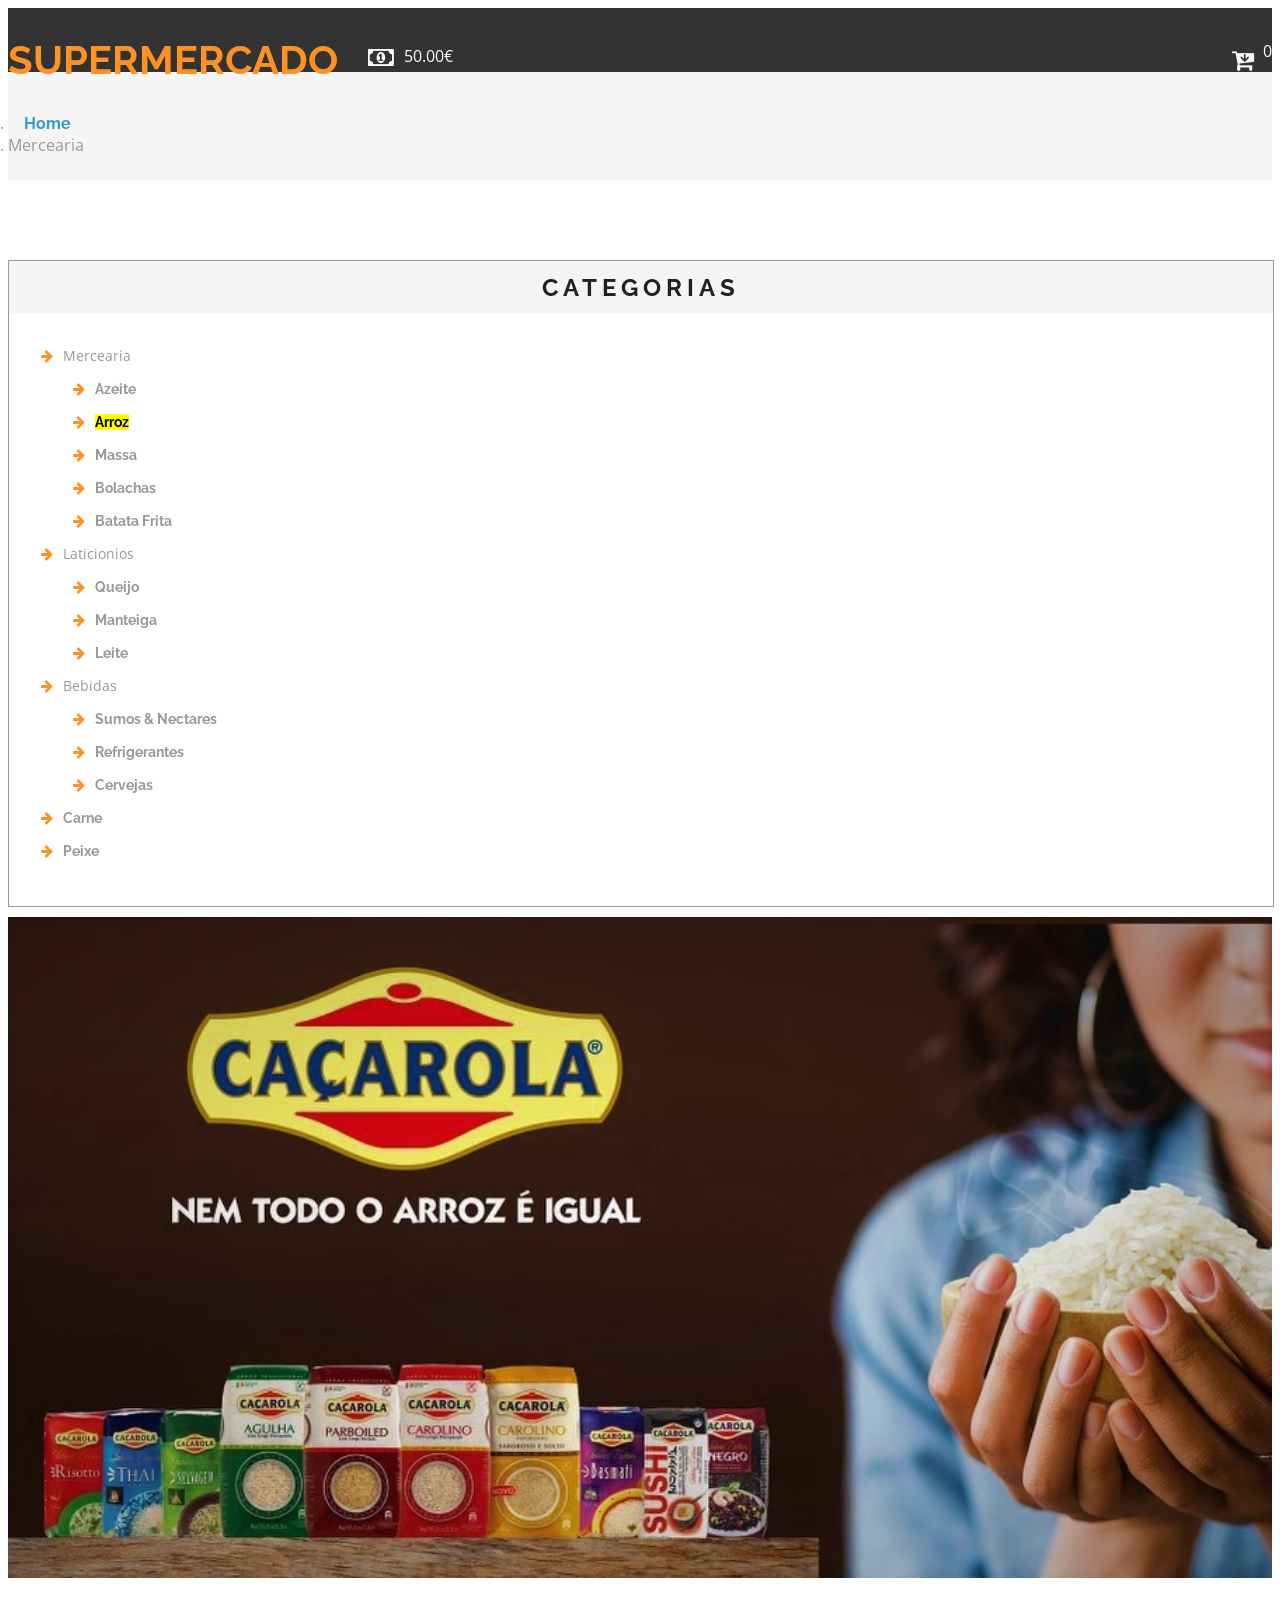
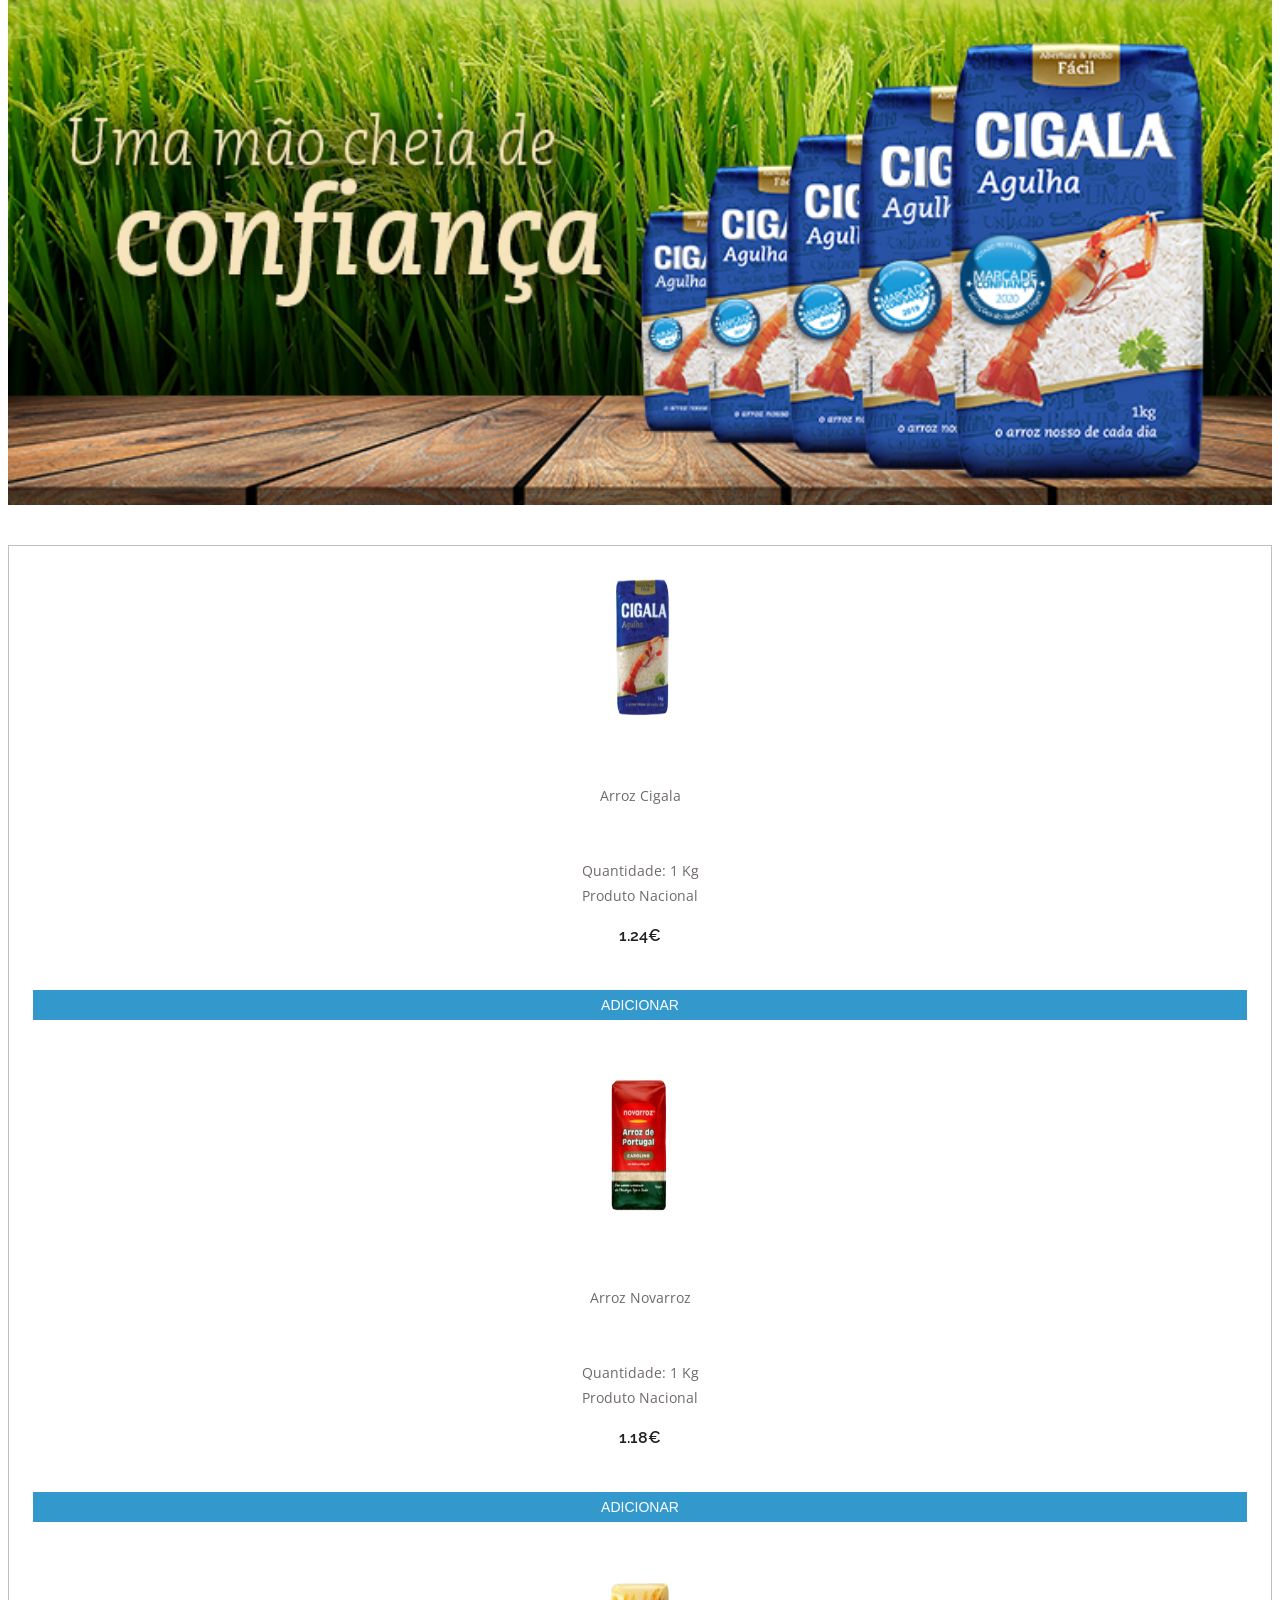
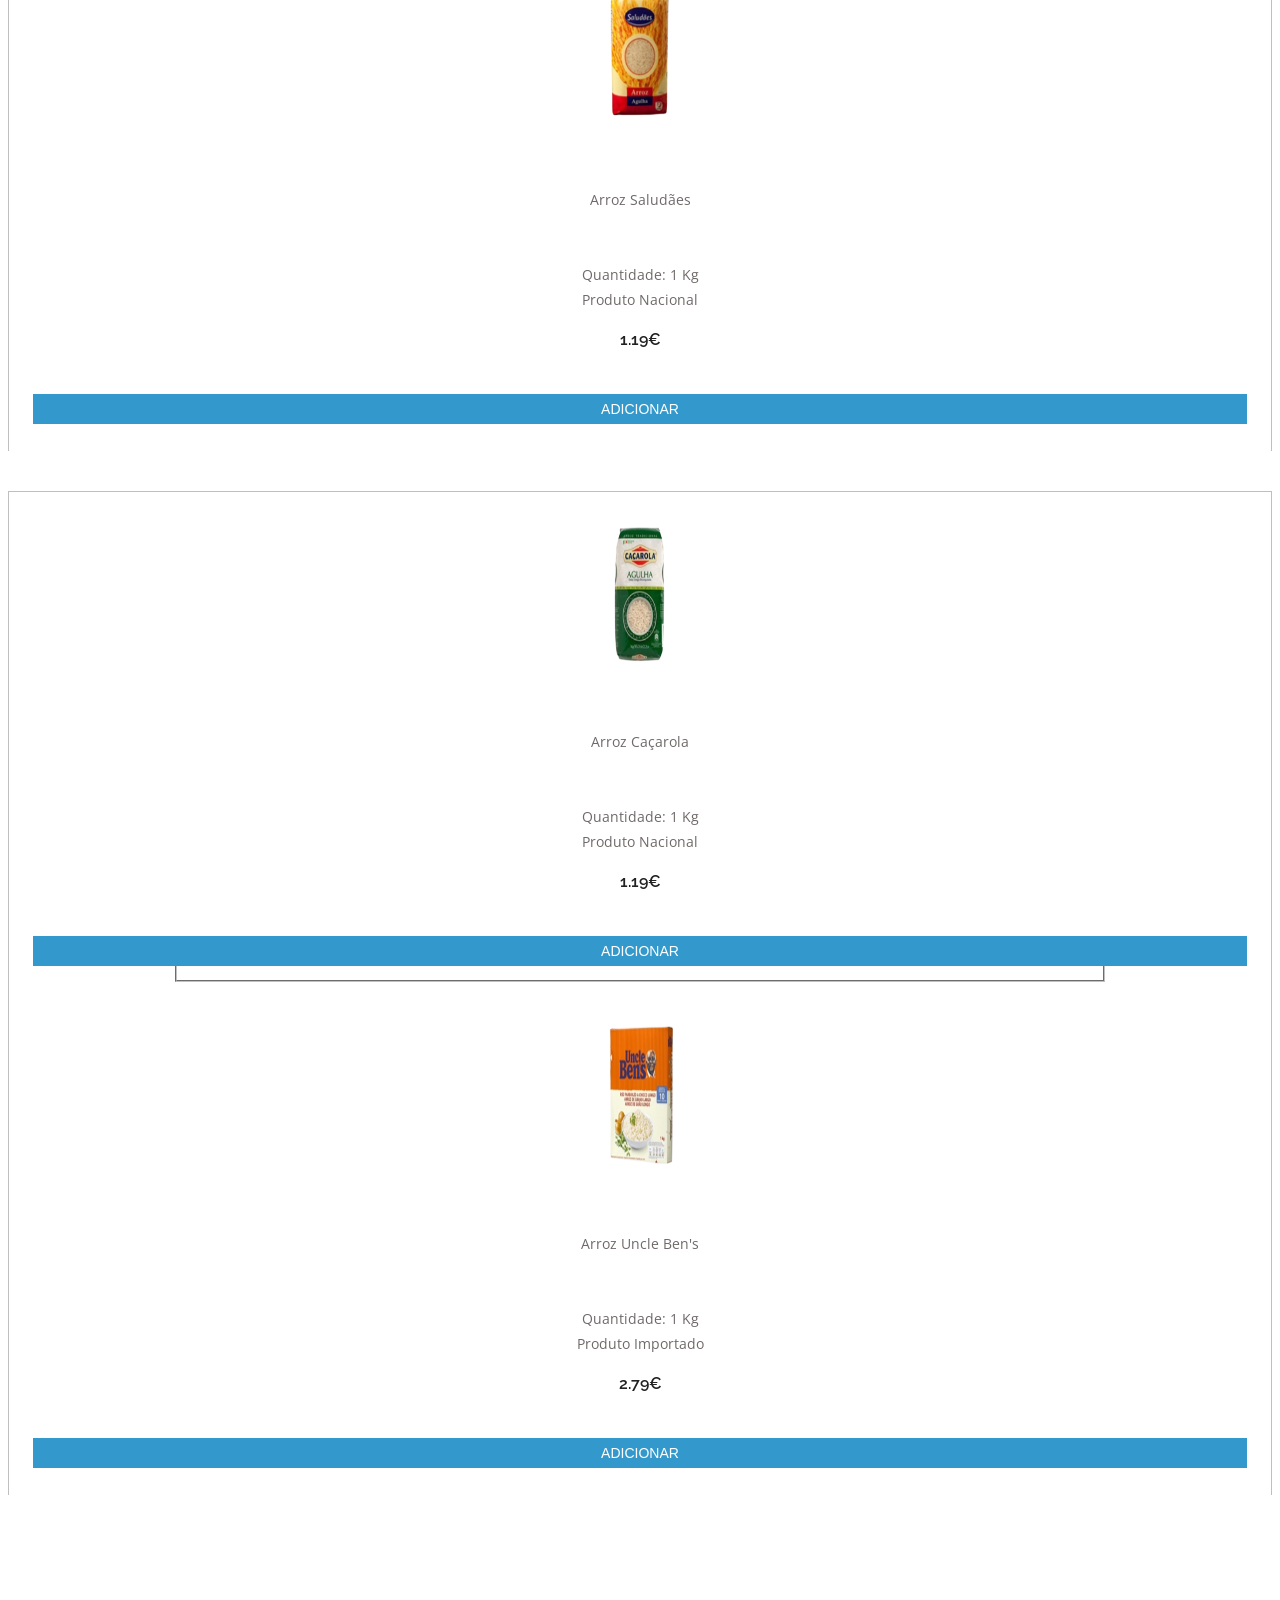
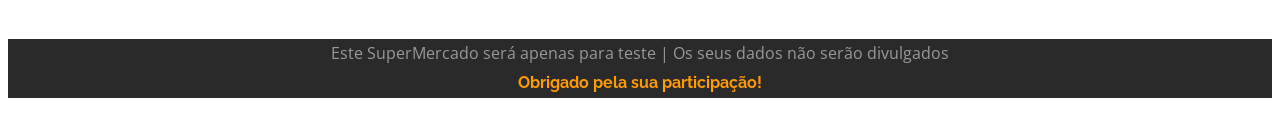
==== commit 14cac05f: "info taken out" ====
--- a/public/arroz.html
+++ b/public/arroz.html
@@ -43,15 +43,6 @@
 	
 <body>
 <!-- header -->
-	<div class="agileits_header">
-		<div class="container">
-			<div class="w3l_offers">
-				<p>Dispomos de uma vasta gama de <a href="Info.html"> produtos nacionais</a></p>
-			</div>
-	
-			<div class="clearfix"> </div>
-		</div>
-	</div>
 	<div class="logo_products">
         <div class="container">
             <div class="w3ls_logo_products_left">
@@ -79,27 +70,7 @@
     </div>
 
 <!-- //header -->
-<div class="navigation-agileits">
-		<div class="container">
-			<nav class="navbar navbar-default">
-							<!-- Brand and toggle get grouped for better mobile display -->
-							<div class="navbar-header nav_2">
-								<button type="button" class="navbar-toggle collapsed navbar-toggle1" data-toggle="collapse" data-target="#bs-megadropdown-tabs">
-									<span class="sr-only">Toggle navigation</span>
-									<span class="icon-bar"></span>
-									<span class="icon-bar"></span>
-									<span class="icon-bar"></span>
-								</button>
-							</div> 
-							<div class="collapse navbar-collapse" id="bs-megadropdown-tabs">
-								<ul class="nav navbar-nav">
-									<!-- Mega Menu -->
-									<li><a href="Info.html">Info</a></li>
-								</ul>
-							</div>
-							</nav>
-			</div>
-		</div>
+
 
 <!-- breadcrumbs -->
 	<div class="breadcrumbs">
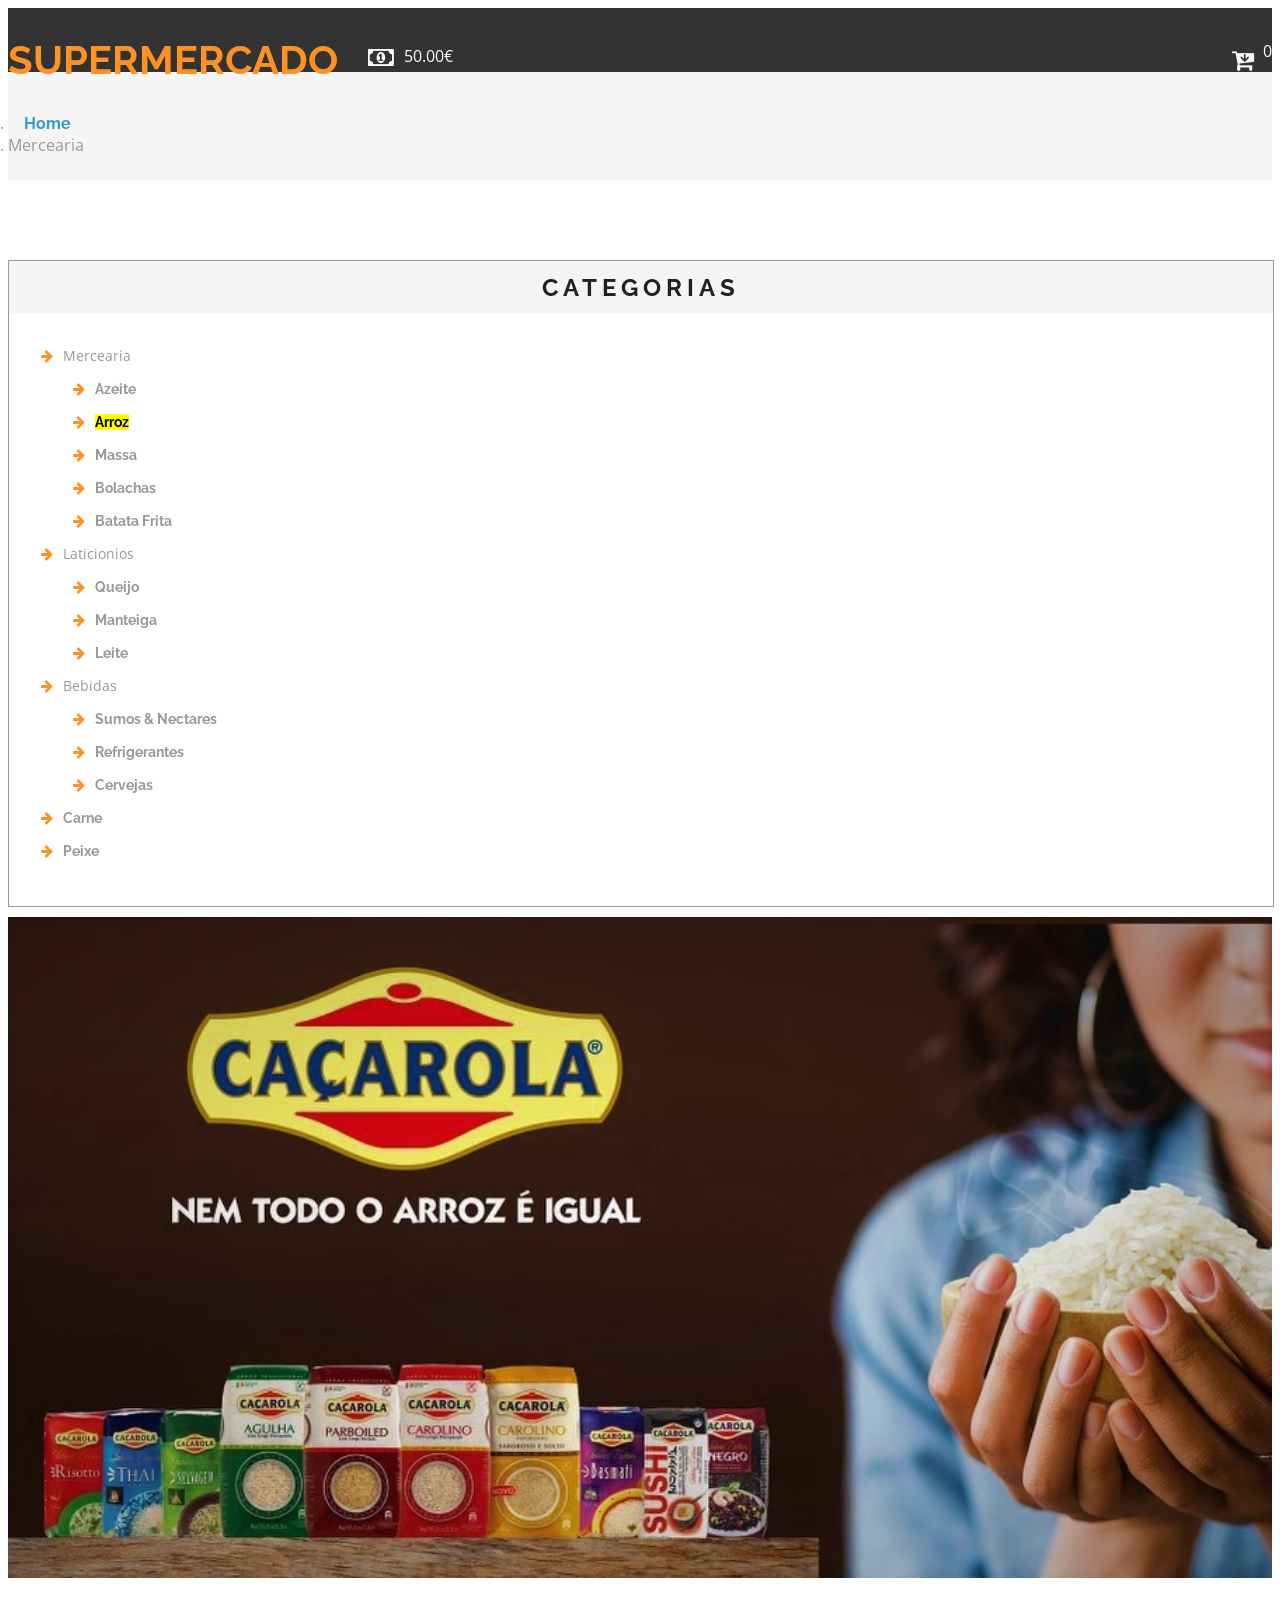
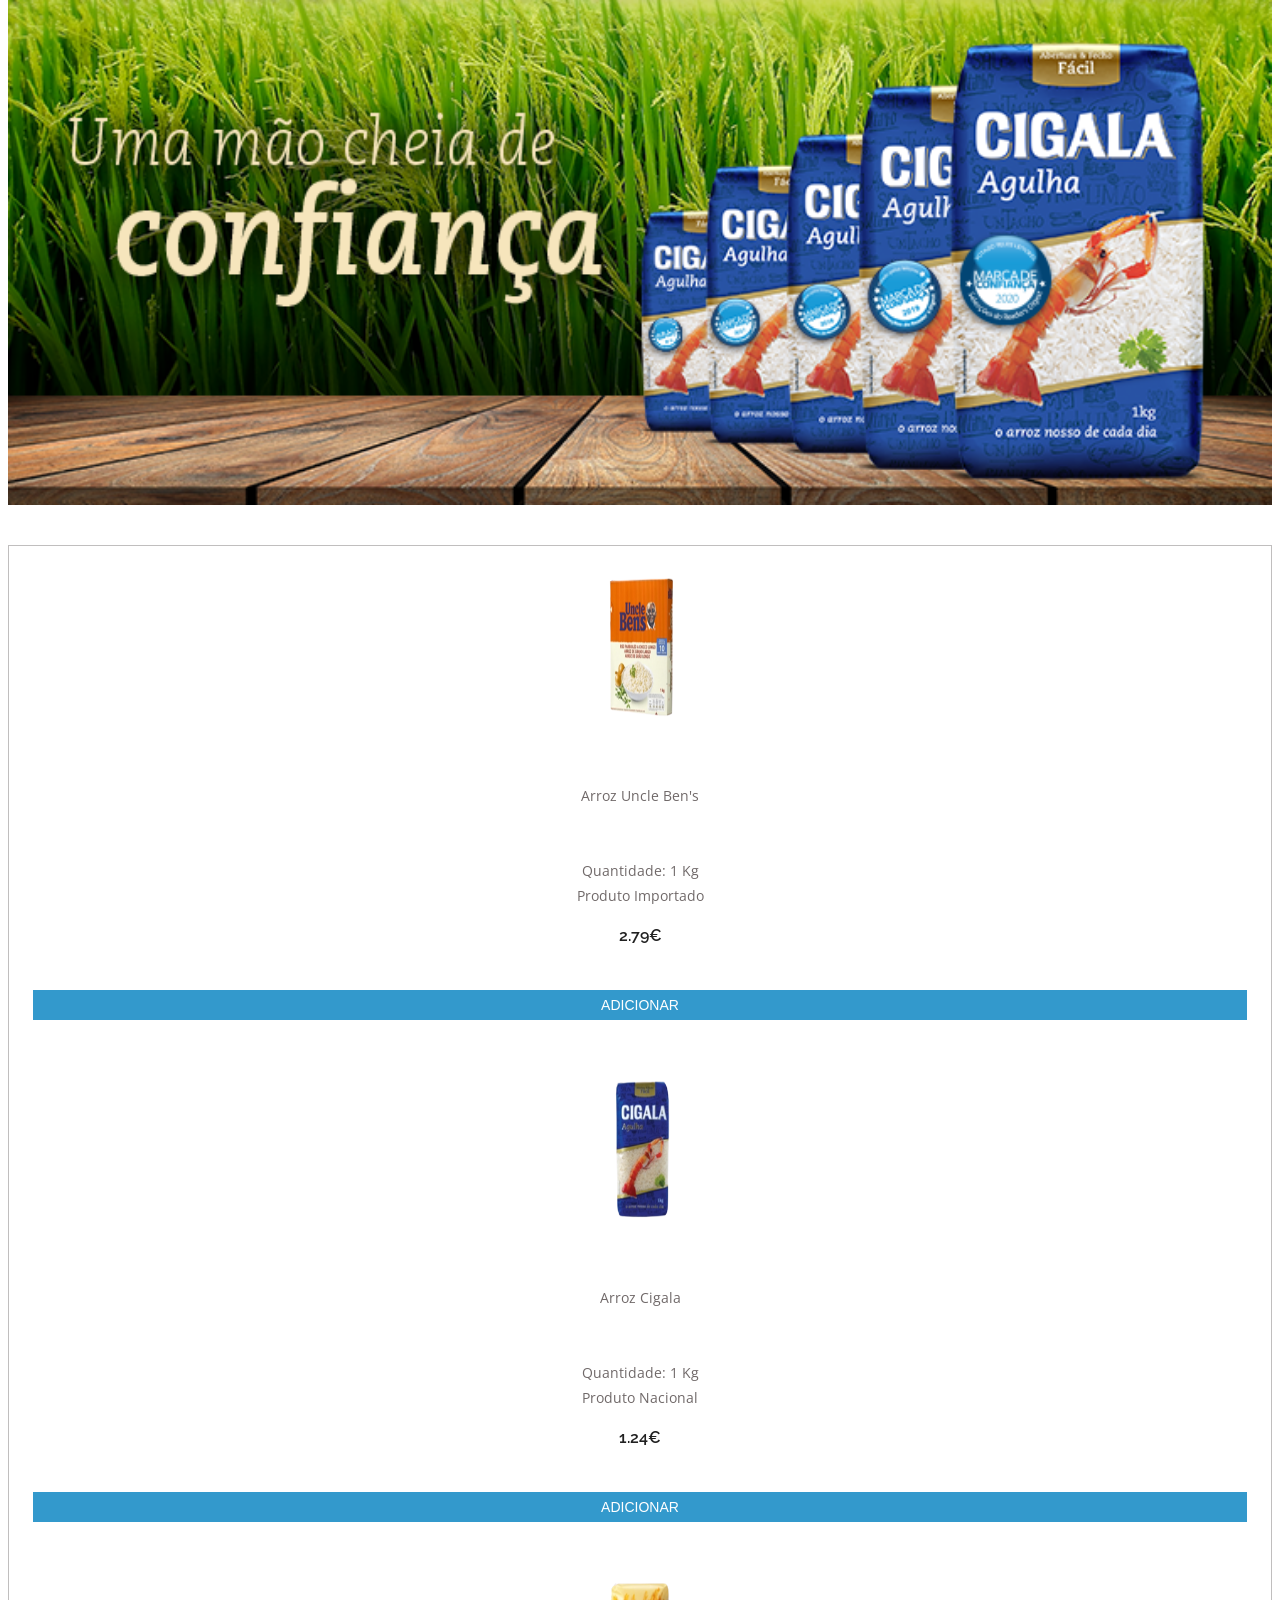
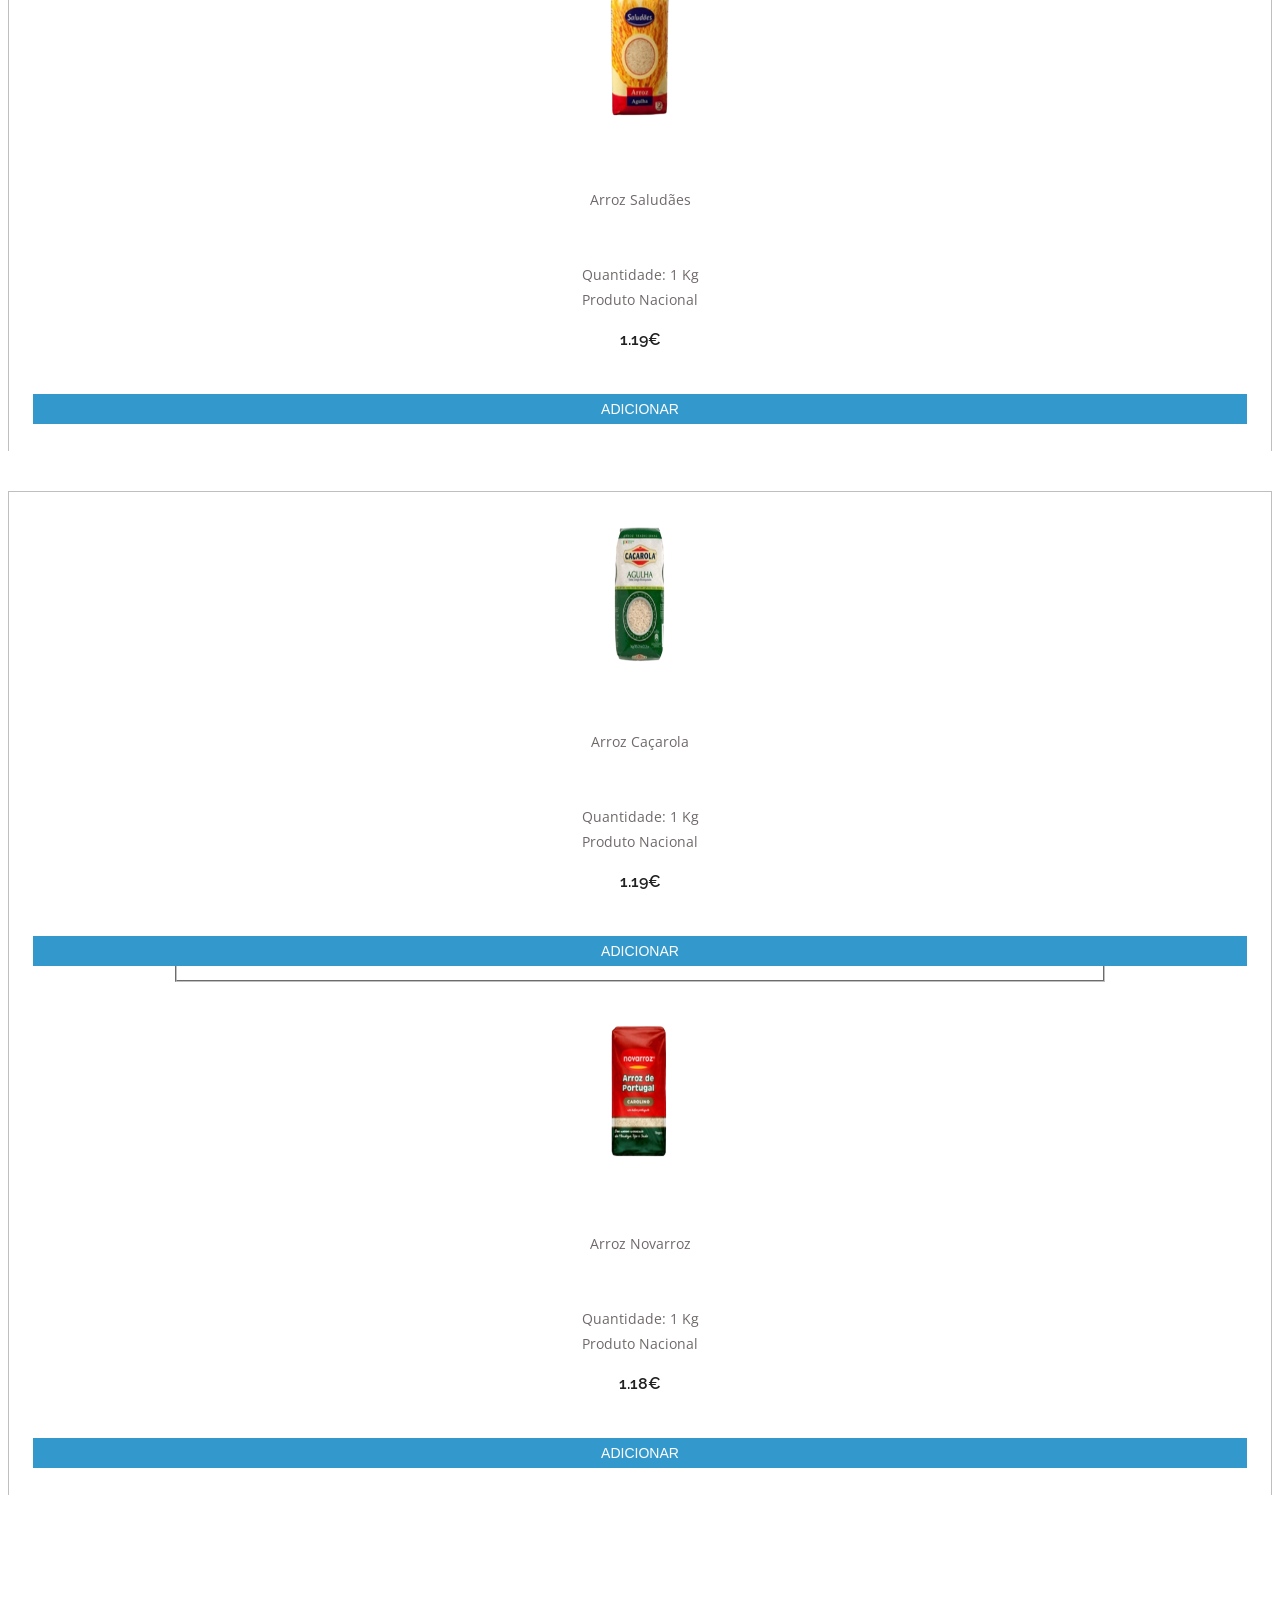
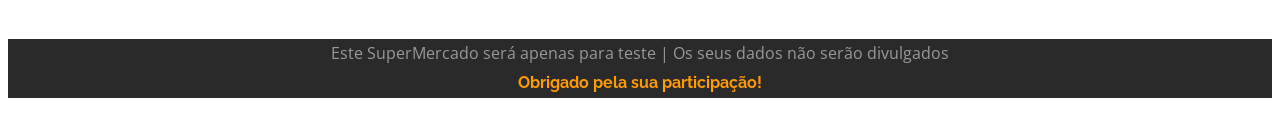
==== commit b458be49: "products and nudes" ====
--- a/public/arroz.html
+++ b/public/arroz.html
@@ -137,6 +137,45 @@
 									<figure>
 										<div class="snipcart-item block">
 											<div class="snipcart-thumb">
+												<a><img title=" " alt=" " width="80" height="100" src="images/arroz/uncle_bens.png"></a>		
+												<p>Arroz Uncle Ben's</p>
+												<p>Quantidade: 1 Kg</p>
+												<p>Produto Importado</p>
+												<h4>2.79€</h4>
+											</div>
+											<div class="snipcart-details top_brand_home_details">
+												<form action="#" method="post">
+													<fieldset>
+														<input type="hidden" name="cmd" value="_cart">
+														<input type="hidden" name="add" value="1">
+														<input type="hidden" name="business" value=" ">
+														<input type="hidden" name="item_name" value="Arroz Uncle Ben's">
+                                                        <input type="hidden" name="amount" value="2.79">
+                                                        <input type="hidden" name="origem" value="Importado">
+														<input type="hidden" name="discount_amount" value="0">
+														<input type="hidden" name="currency_code" value="EUR">
+														<input type="hidden" name="return" value=" ">
+														<input type="hidden" name="cancel_return" value=" ">
+														<input type="submit" name="submit" value="Add to cart" class="button">
+													</fieldset>
+												</form>
+											</div>
+										</div>
+									</figure>
+								</div>
+							</div>
+						</div>
+					</div>
+					<div class="col-md-4 top_brand_left">
+						<div class="hover14 column">
+							<div class="agile_top_brand_left_grid">
+								<div class="agile_top_brand_left_grid_pos">
+									<img src="images/offer.png" alt=" " class="img-responsive">
+								</div>
+								<div class="agile_top_brand_left_grid1">
+									<figure>
+										<div class="snipcart-item block">
+											<div class="snipcart-thumb">
 												<a><img title=" " alt=" " width="80" height="100" src="images/arroz/cigala.png"></a>		
 												<p>Arroz Cigala</p>
 												<p>Quantidade: 1 Kg</p>
@@ -152,45 +191,6 @@
 														<input type="hidden" name="item_name" value="Arroz Cigala">
 														<input type="hidden" name="amount" value="1.24">
 														<input type="hidden" name="origem" value="Nacional">
-														<input type="hidden" name="discount_amount" value="0">
-														<input type="hidden" name="currency_code" value="EUR">
-														<input type="hidden" name="return" value=" ">
-														<input type="hidden" name="cancel_return" value=" ">
-														<input type="submit" name="submit" value="Add to cart" class="button">
-													</fieldset>
-												</form>
-											</div>
-										</div>
-									</figure>
-								</div>
-							</div>
-						</div>
-					</div>
-					<div class="col-md-4 top_brand_left">
-						<div class="hover14 column">
-							<div class="agile_top_brand_left_grid">
-								<div class="agile_top_brand_left_grid_pos">
-									<img src="images/offer.png" alt=" " class="img-responsive">
-								</div>
-								<div class="agile_top_brand_left_grid1">
-									<figure>
-										<div class="snipcart-item block">
-											<div class="snipcart-thumb">
-												<a><img title=" " alt=" " width="70" height="100" src="images/arroz/novarroz.png"></a>		
-												<P>Arroz Novarroz</p>
-												<p>Quantidade: 1 Kg</p>
-												<p>Produto Nacional</p>
-												<h4>1.18€</h4>
-											</div>
-											<div class="snipcart-details top_brand_home_details">
-												<form action="#" method="post">
-													<fieldset>
-														<input type="hidden" name="cmd" value="_cart">
-														<input type="hidden" name="add" value="1">
-														<input type="hidden" name="business" value=" ">
-														<input type="hidden" name="item_name" value="Arroz Novarroz">
-                                                        <input type="hidden" name="amount" value="1.18">
-                                                        <input type="hidden" name="origem" value="Nacional">
 														<input type="hidden" name="discount_amount" value="0">
 														<input type="hidden" name="currency_code" value="EUR">
 														<input type="hidden" name="return" value=" ">
@@ -299,11 +299,11 @@
 									<figure>
 										<div class="snipcart-item block">
 											<div class="snipcart-thumb">
-												<a><img title=" " alt=" " width="80" height="100" src="images/arroz/uncle_bens.png"></a>		
-												<p>Arroz Uncle Ben's</p>
+												<a><img title=" " alt=" " width="70" height="100" src="images/arroz/novarroz.png"></a>		
+												<P>Arroz Novarroz</p>
 												<p>Quantidade: 1 Kg</p>
-												<p>Produto Importado</p>
-												<h4>2.79€</h4>
+												<p>Produto Nacional</p>
+												<h4>1.18€</h4>
 											</div>
 											<div class="snipcart-details top_brand_home_details">
 												<form action="#" method="post">
@@ -311,9 +311,9 @@
 														<input type="hidden" name="cmd" value="_cart">
 														<input type="hidden" name="add" value="1">
 														<input type="hidden" name="business" value=" ">
-														<input type="hidden" name="item_name" value="Arroz Uncle Ben's">
-                                                        <input type="hidden" name="amount" value="2.79">
-                                                        <input type="hidden" name="origem" value="Importado">
+														<input type="hidden" name="item_name" value="Arroz Novarroz">
+                                                        <input type="hidden" name="amount" value="1.18">
+                                                        <input type="hidden" name="origem" value="Nacional">	
 														<input type="hidden" name="discount_amount" value="0">
 														<input type="hidden" name="currency_code" value="EUR">
 														<input type="hidden" name="return" value=" ">
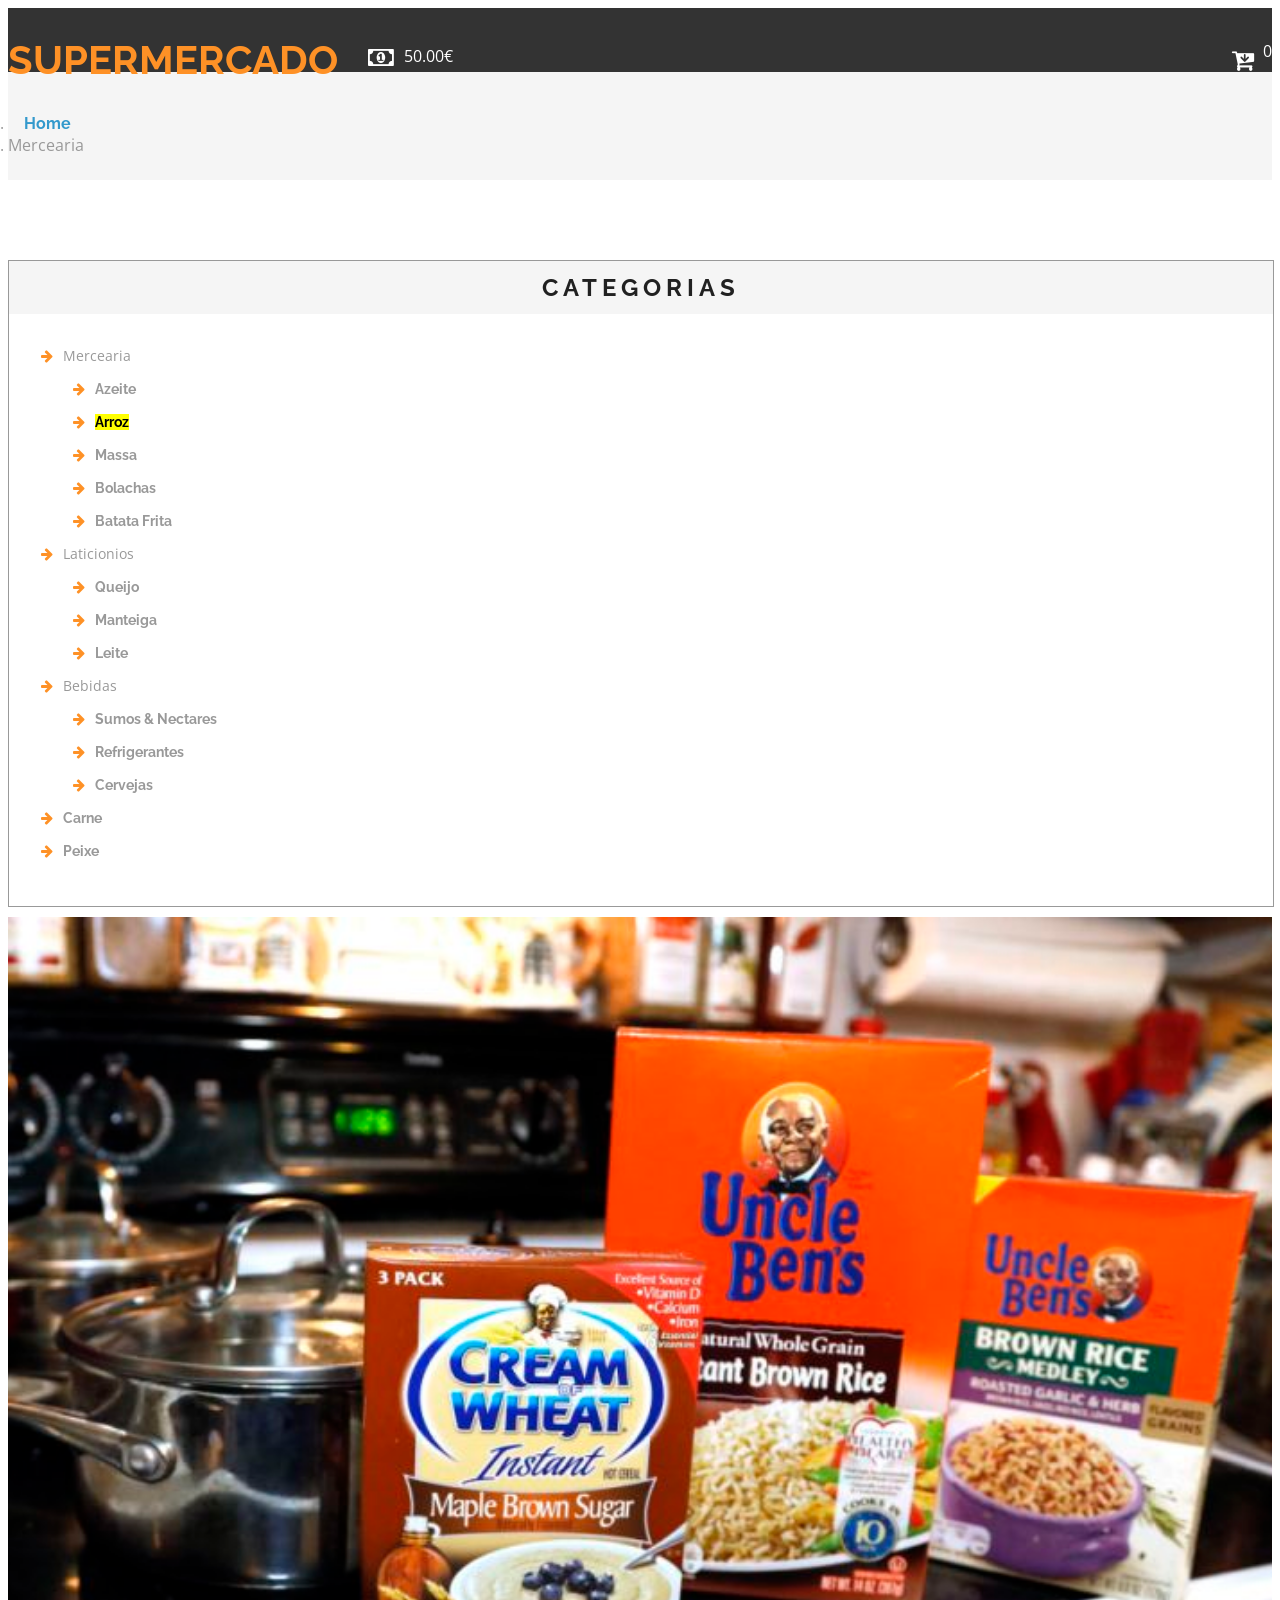
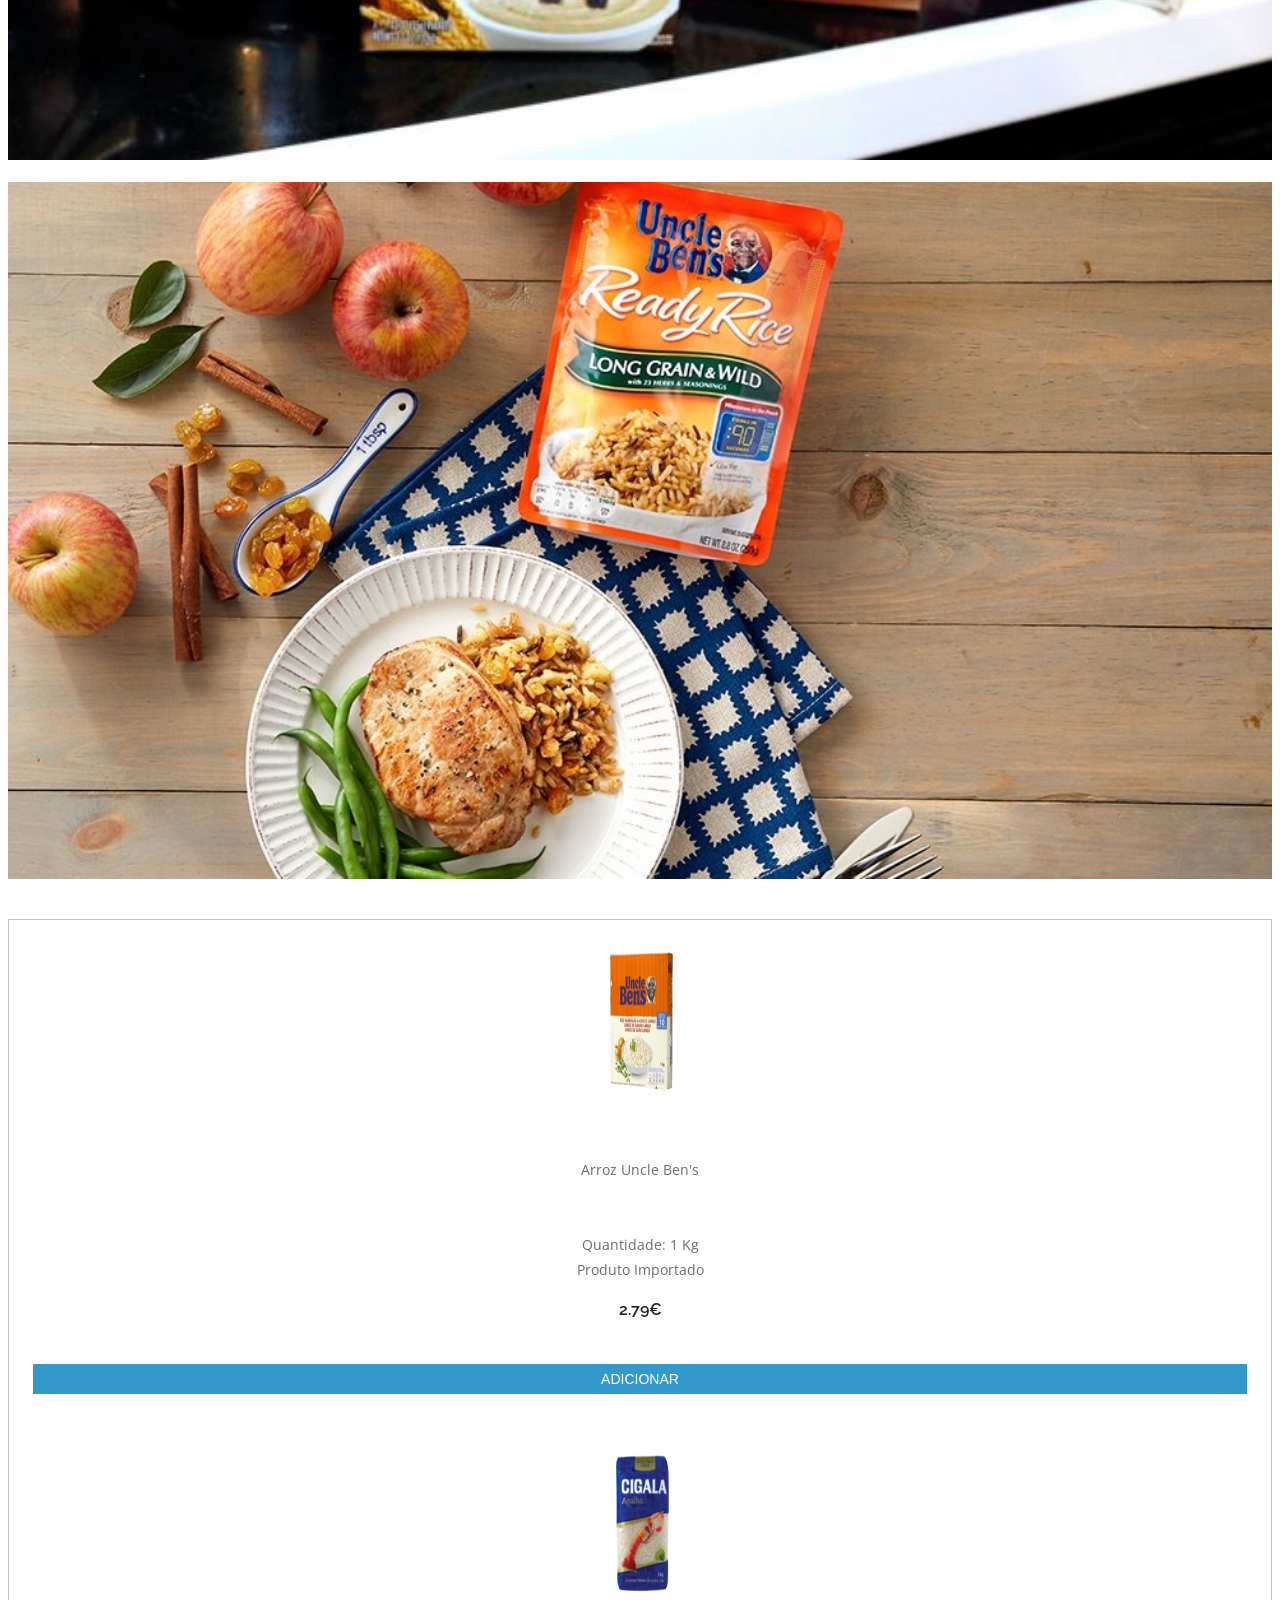
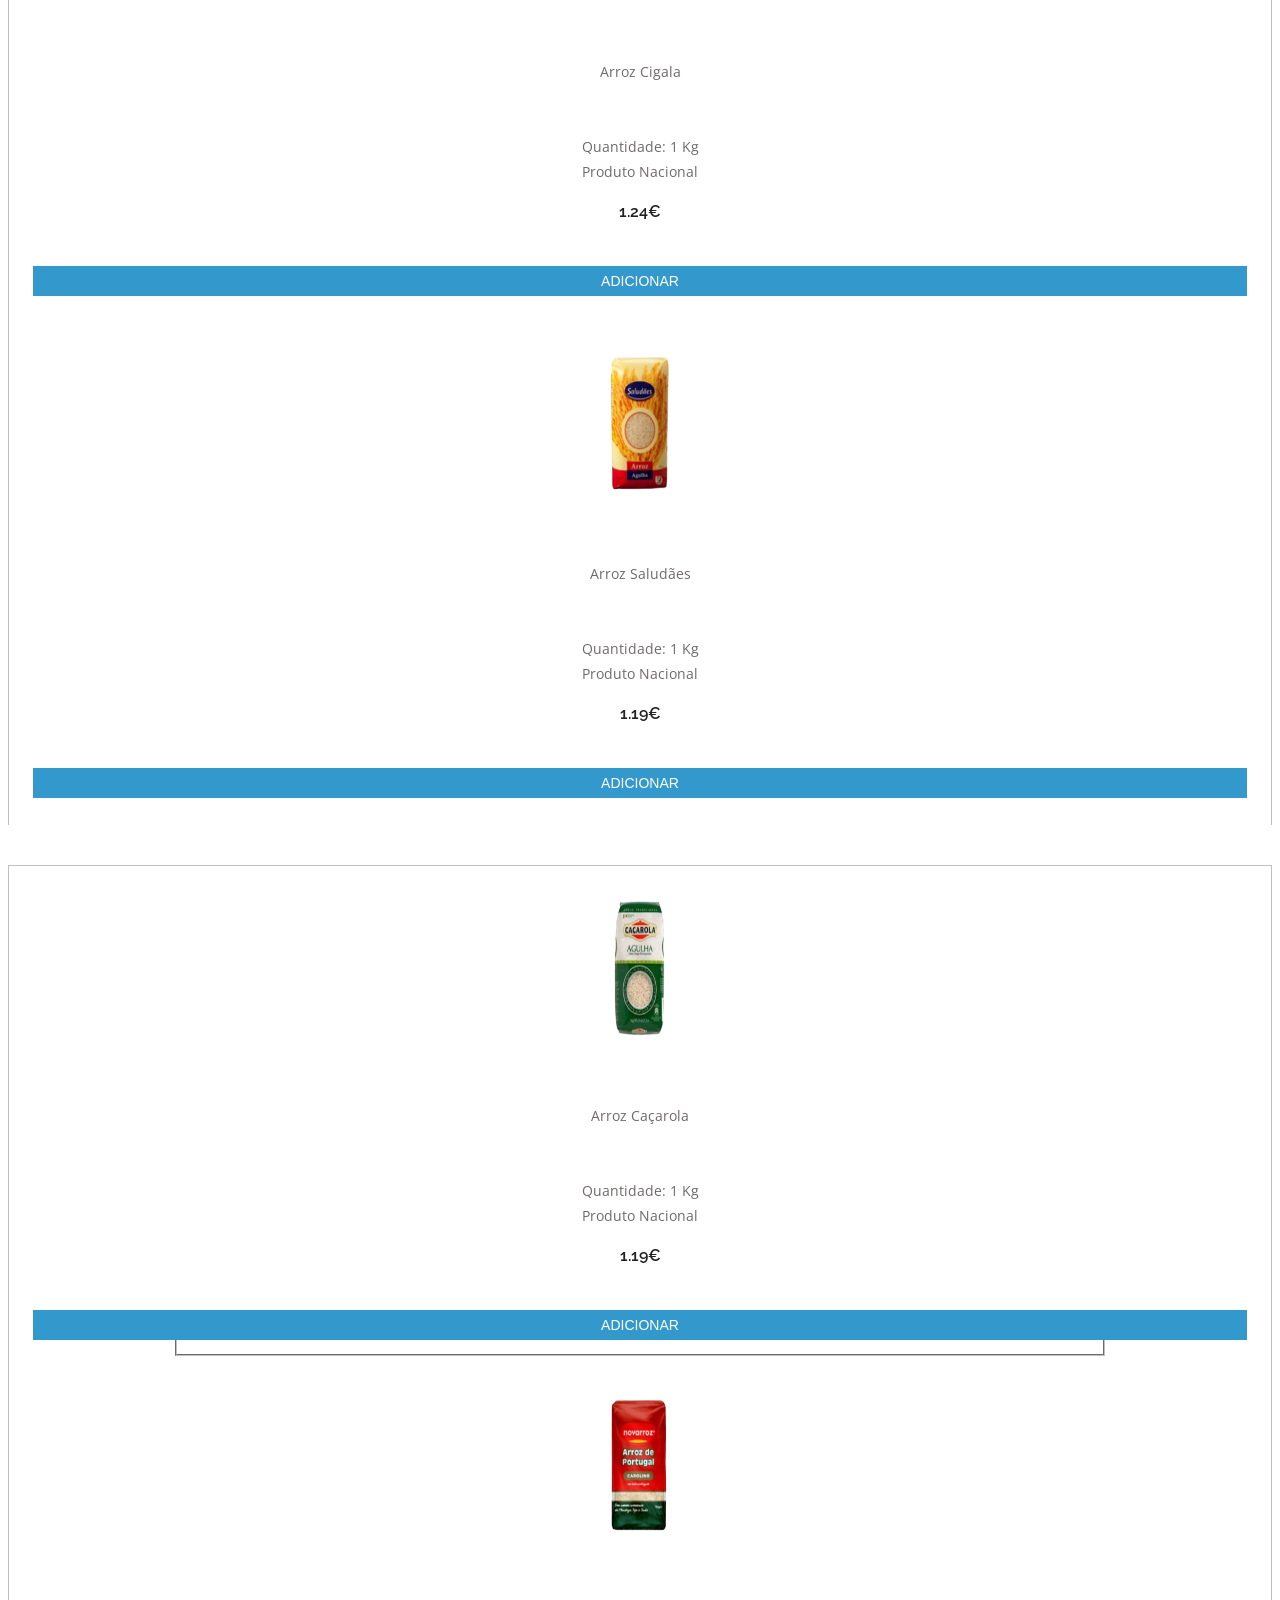
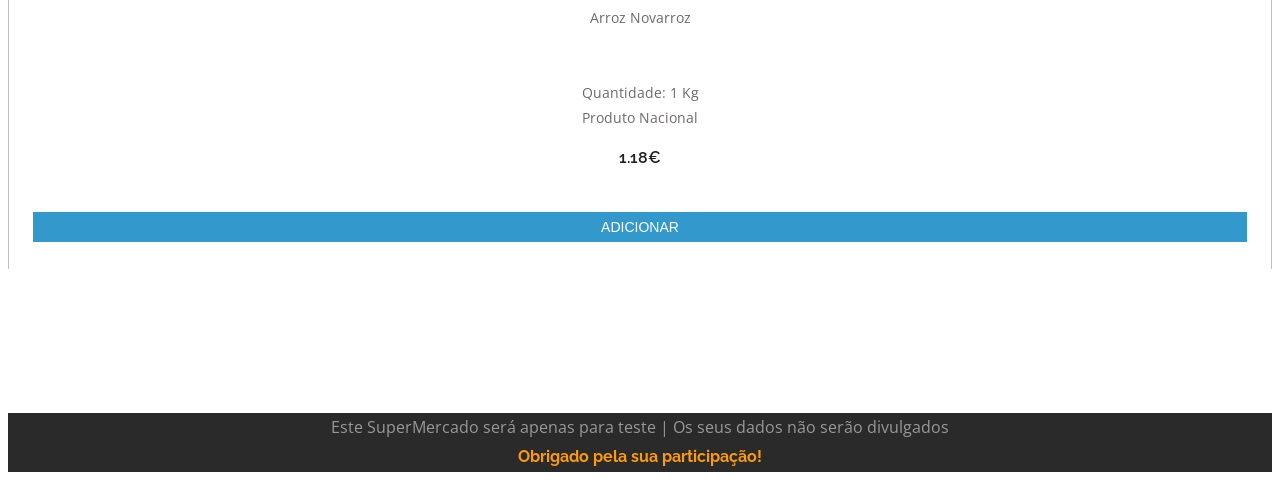
==== commit 279e4215: "feito #ficaemcasa" ====
--- a/public/arroz.html
+++ b/public/arroz.html
@@ -119,9 +119,9 @@
 					</ul>
 				</div>	
 				<div class="teste">
-					<img src="images/caçarola.jpg" alt=""  class=""/>
+					<img src="images/mesquita/arroz.jpg" alt=""  class=""/>
 					<br>
-					<img src="images/cigala.png" alt=""  class=""/>
+					<img src="images/mesquita/uncleben.jpg" alt=""  class=""/>
 				</div>																																																							
 			</div>
 			<div class="col-md-8 products-right">
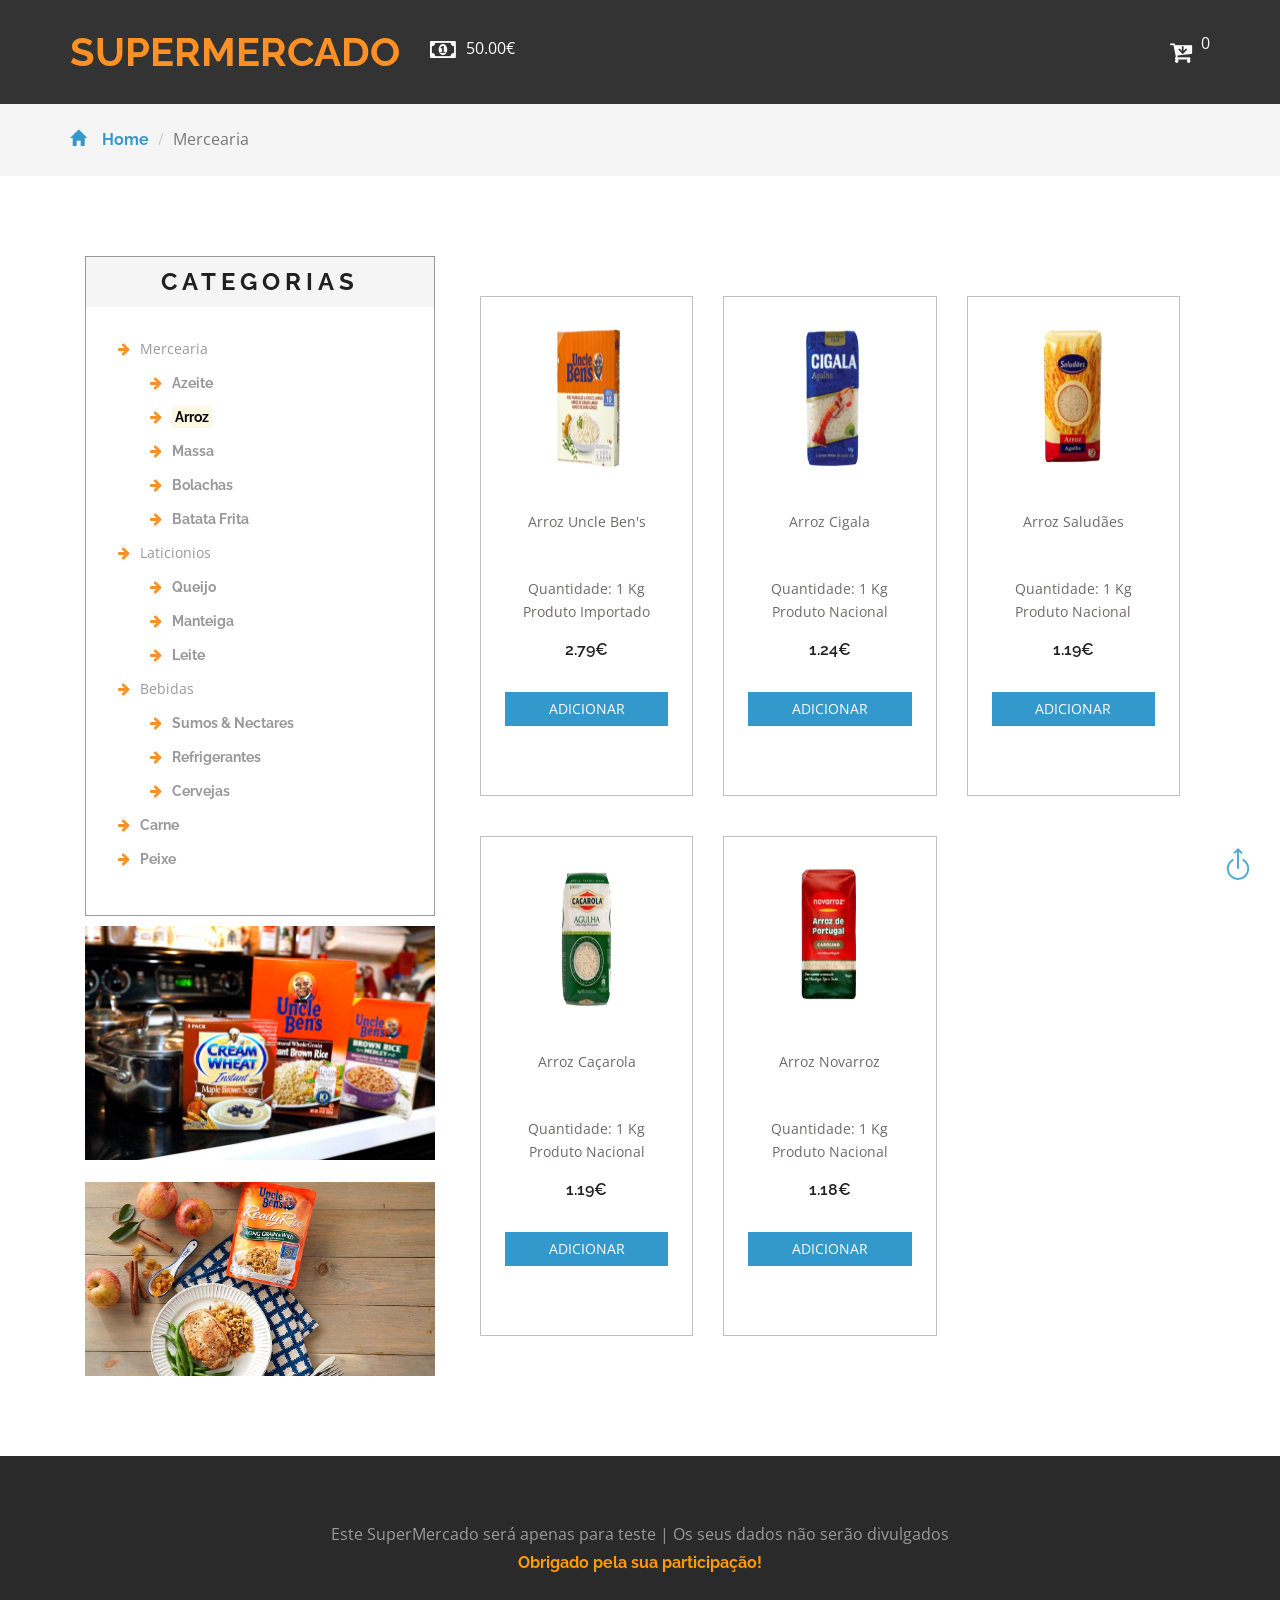
==== commit c3d39ce7: "css" ====
--- a/public/arroz.html
+++ b/public/arroz.html
@@ -1,9 +1,4 @@
-<!--
-author: W3layouts
-author URL: http://w3layouts.com
-License: Creative Commons Attribution 3.0 Unported
-License URL: http://creativecommons.org/licenses/by/3.0/
--->
+
 <!DOCTYPE html>
 <html>
 <head>
--- a/public/css/style.css
+++ b/public/css/style.css
@@ -1,9 +1,4 @@
-/*--
-Author: W3layouts
-Author URL: http://w3layouts.com
-License: Creative Commons Attribution 3.0 Unported
-License URL: http://creativecommons.org/licenses/by/3.0/
---*/
+
 html, body{
     font-size: 100%;
 	font-family: 'Open Sans', sans-serif;
@@ -3613,6 +3608,30 @@
     display: none;
 }
 
+@media (max-width: 1920px) {
+    .categories{
+        margin-left: 0px;
+        margin-right: 0px;
+    }
+    .products-right{
+        margin-right: 0px;
+        margin-left: 0px;
+        max-width: 100%;
+    }
+    .categories{
+        max-width: 100%;
+        
+    }
+    .modal-dialog {
+        width: 100%;
+        
+    }
+    .top-brands .container .grid_3.grid_5{
+        width: 120% !important;
+        margin-top: 0px;
+    }
+    
+}
 
 
 @media (max-width: 1366px) {
@@ -3633,6 +3652,10 @@
         width: 100%;
         
     }
+    .top-brands .container .grid_3.grid_5{
+        width: 100% !important;
+        margin-top: 0px;
+    }
     
 }
 @media (max-width: 1200px) {
@@ -3648,6 +3671,10 @@
     .modal-dialog {
         width: 100%;
     }
+    .top-brands .container .grid_3.grid_5{
+        width: 100% !important;
+        margin-top: 0px;
+    }
 
 }
 @media (max-width: 1100px) {
@@ -3662,6 +3689,10 @@
     .modal-dialog {
         width: 100%;
     }
+    .top-brands .container .grid_3.grid_5{
+        width: 100% !important;
+        margin-top: 0px;
+    }
 }
 @media (max-width: 991px) {
     .categories{
@@ -3675,6 +3706,10 @@
 	.modal-dialog {
         width: 100%;
     }
+    .top-brands .container .grid_3.grid_5{
+        width: 100% !important;
+        margin-top: 0px;
+    }
 }
 
 @media (max-width: 767px) {
@@ -3689,6 +3724,10 @@
     .modal-dialog {
         width: 100%;
     }
+    .top-brands .container .grid_3.grid_5{
+        width: 100% !important;
+        margin-top: 0px;
+    }
 	
 }
 @media (max-width: 768px) {
@@ -3703,6 +3742,10 @@
     .modal-dialog {
         width: 100%;
     }
+    .top-brands .container .grid_3.grid_5{
+        width: 100% !important;
+        margin-top: 0px;
+    }
 }
 @media (max-width: 767px) {
     .categories{
@@ -3715,6 +3758,10 @@
     }
     .modal-dialog {
         width: 100%;
+    }
+    .top-brands .container .grid_3.grid_5{
+        width: 100% !important;
+        margin-top: 0px;
     }
 	
 }
@@ -3730,6 +3777,10 @@
     .modal-dialog {
         width: 100%;
     }
+    .top-brands .container .grid_3.grid_5{
+        width: 100% !important;
+        margin-top: 0px;
+    }
 	
 }
 @media (max-width: 320px) { 
@@ -3744,11 +3795,17 @@
     .modal-dialog {
         width: 400px;
     }
+    .top-brands .container .grid_3.grid_5{
+        width: 100% !important;
+        margin-top: 0px;
+    }
 	
 }
 
 .top-brands .container .grid_3.grid_5{
-    width: 100% !important;
+    border-radius: 5px;
+    border: 1px solid #505152;
+    width: 140%;
     margin-top: 0px;
 }
 
@@ -3768,8 +3825,3 @@
     width: 100%;
     margin: 10px 0px;
 }
-
-/* buttons absolute position*/
-input.button {
-
-}
